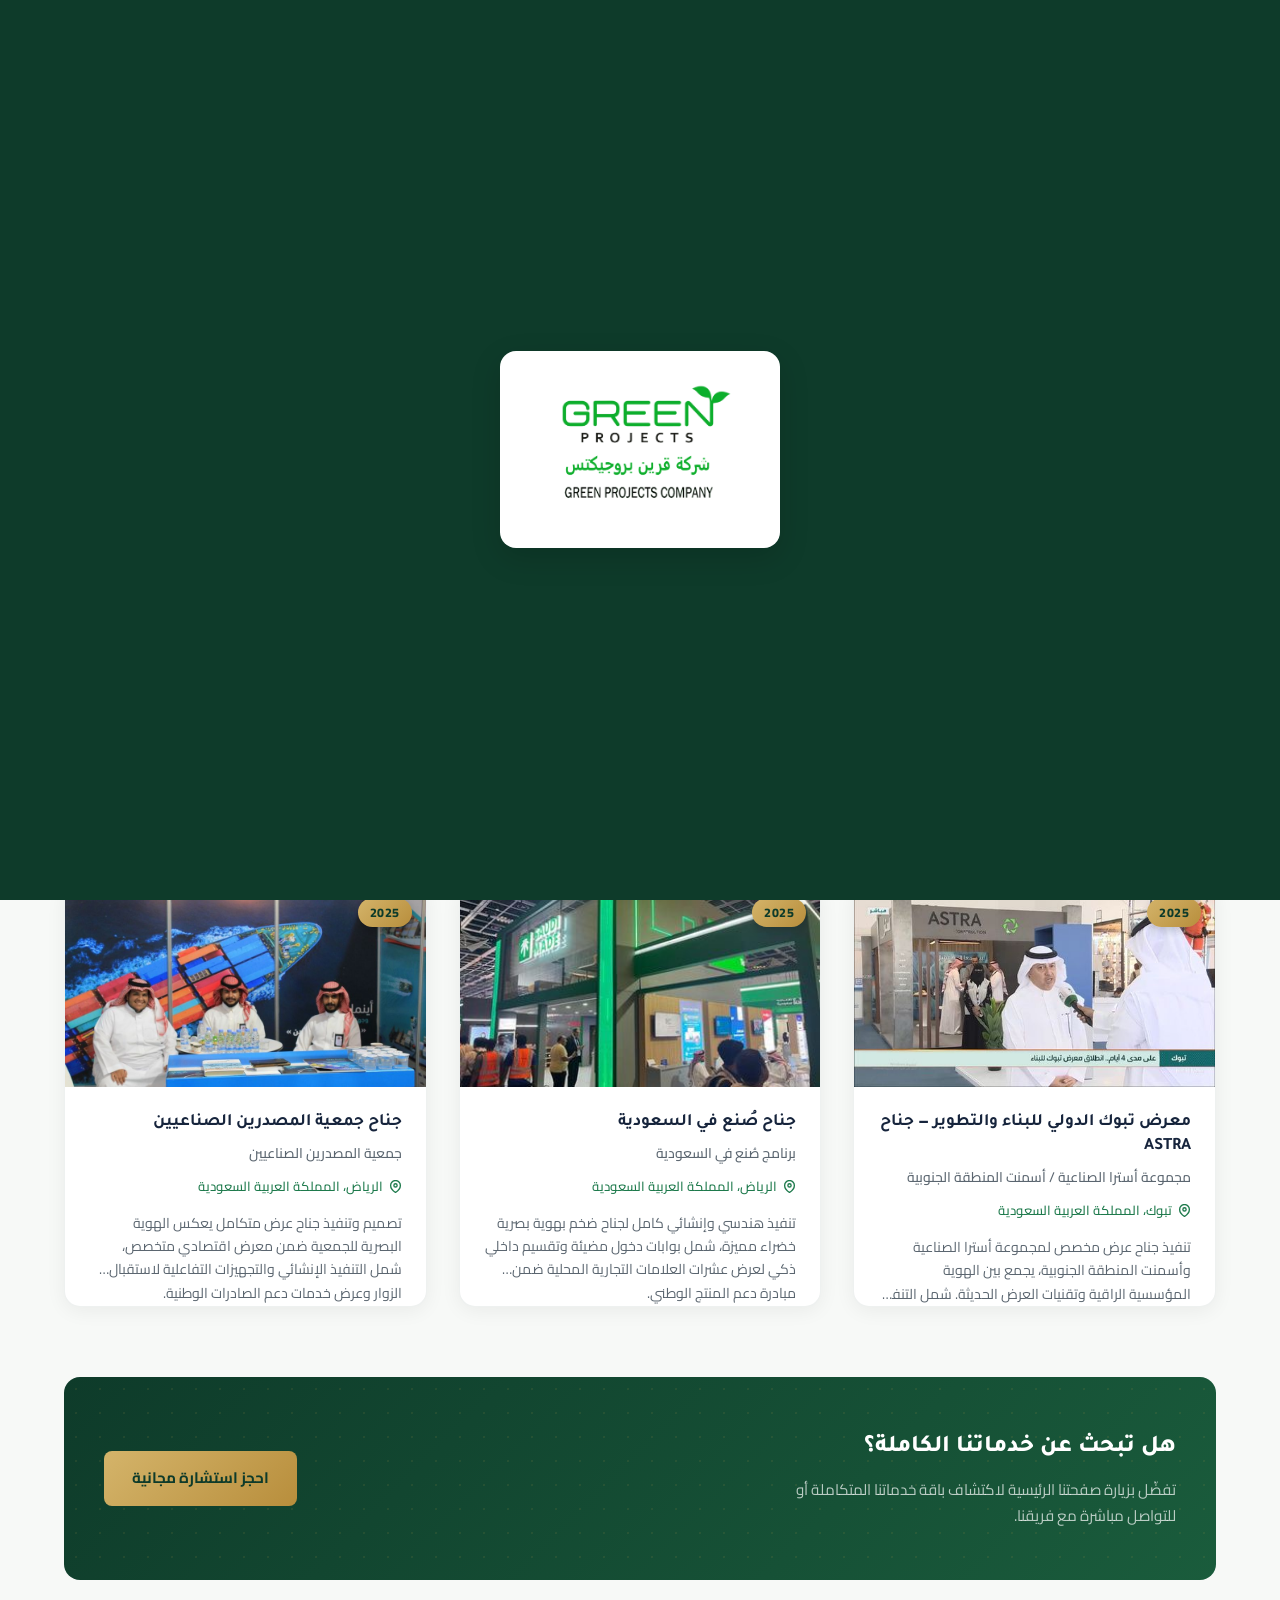
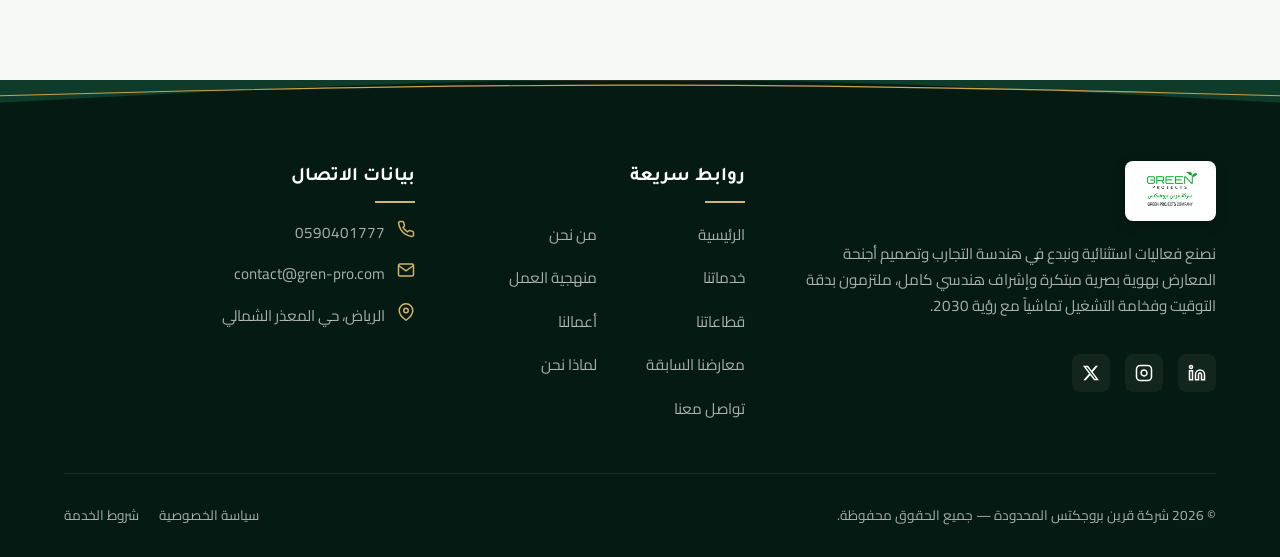
==== exhibitions.html @ 8b5c8c14 "Initial commit" ====
<!DOCTYPE html>
<html lang="ar" dir="rtl">
<head>
  <meta charset="UTF-8">
  <meta name="viewport" content="width=device-width, initial-scale=1.0">
  <title data-ar="أرشيف معارضنا | قرين بروجكتس" data-en="Exhibition Archive | Green Projects">أرشيف معارضنا | قرين بروجكتس</title>

  <!-- Meta Tags for SEO -->
  <meta name="description" data-ar="أرشيف شامل لجميع المعارض والفعاليات التي نفّذتها قرين بروجكتس — سجل متكامل من الأجنحة والمؤتمرات والفعاليات الحكومية." data-en="A comprehensive archive of all exhibitions and events executed by Green Projects — a complete record of pavilions, conferences, and government events." content="أرشيف شامل لجميع المعارض والفعاليات التي نفّذتها قرين بروجكتس — سجل متكامل من الأجنحة والمؤتمرات والفعاليات الحكومية.">
  <meta name="keywords" content="معارض قرين بروجكتس, أرشيف المعارض, أجنحة السعودية, Green Projects exhibitions, Saudi exhibition archive, booth design Riyadh">
  <meta name="author" content="Green Projects Company">

  <!-- Open Graph -->
  <meta property="og:type" content="website">
  <meta property="og:title" content="أرشيف معارضنا | قرين بروجكتس">
  <meta property="og:description" content="سجل متكامل لمعارض ومؤتمرات نفّذتها قرين بروجكتس عبر السنوات.">
  <meta property="og:image" content="assets/images/logo.png">

  <!-- Stylesheets -->
  <link rel="icon" href="assets/images/favicon.ico" type="image/x-icon">
  <link rel="shortcut icon" href="assets/images/favicon.ico" type="image/x-icon">
  <link rel="apple-touch-icon" href="assets/images/logo.png">
  <link rel="stylesheet" href="assets/css/style.css">

  <style>
    /* =====================================================
       Exhibitions Archive Page — Scoped Styles
       ===================================================== */

    /* ---- Page Hero ---- */
    .exhibitions-hero {
      min-height: 52vh;
      display: flex;
      align-items: center;
      position: relative;
      background-image: url('assets/images/hero-bg.jpg');
      background-size: cover;
      background-position: center 30%;
      padding-top: 130px;
      padding-bottom: 80px;
      overflow: hidden;
    }

    .exhibitions-hero::before {
      content: '';
      position: absolute;
      inset: 0;
      background: linear-gradient(135deg, rgba(14,59,42,0.97) 0%, rgba(10,40,29,0.93) 55%, rgba(5,20,15,0.88) 100%);
      z-index: 1;
    }

    /* Animated background dots */
    .exhibitions-hero::after {
      content: '';
      position: absolute;
      inset: 0;
      background-image: radial-gradient(rgba(201,162,75,0.12) 1px, transparent 1px);
      background-size: 32px 32px;
      z-index: 1;
      animation: heroDotsShift 20s linear infinite;
    }

    @keyframes heroDotsShift {
      0%   { background-position: 0 0; }
      100% { background-position: 32px 32px; }
    }

    .exhibitions-hero .container {
      position: relative;
      z-index: 2;
      text-align: center;
    }

    .exh-hero-tag {
      display: inline-block;
      font-size: 0.8rem;
      font-weight: 600;
      text-transform: uppercase;
      letter-spacing: 2px;
      color: var(--color-gold);
      border: 1px solid rgba(212,180,106,0.35);
      background: rgba(212,180,106,0.08);
      padding: 6px 18px;
      border-radius: 50px;
      margin-bottom: 22px;
    }

    .exh-hero-title {
      font-size: clamp(2.4rem, 5vw, 4rem);
      font-weight: 800;
      color: #FFFFFF;
      line-height: 1.2;
      margin-bottom: 18px;
      letter-spacing: -1px;
    }

    .exh-hero-title span {
      display: block;
      font-size: 0.55em;
      font-weight: 400;
      font-style: italic;
      color: var(--color-gold);
      margin-top: 10px;
      letter-spacing: 0.5px;
    }

    .exh-hero-subtitle {
      font-size: 1.1rem;
      color: rgba(255,255,255,0.75);
      max-width: 620px;
      margin: 0 auto 30px;
      line-height: 1.7;
    }

    .exh-hero-stats {
      display: flex;
      justify-content: center;
      gap: 50px;
      border-top: 1px solid rgba(255,255,255,0.1);
      padding-top: 30px;
      margin-top: 10px;
    }

    .exh-hero-stat {
      text-align: center;
    }

    .exh-hero-stat-num {
      display: block;
      font-size: 2rem;
      font-weight: 800;
      color: var(--color-gold);
      font-family: var(--font-en-title);
      line-height: 1;
    }

    .exh-hero-stat-label {
      display: block;
      font-size: 0.82rem;
      color: rgba(255,255,255,0.6);
      margin-top: 5px;
    }

    /* Wave divider (inherited from global) */
    .exh-hero-wave {
      position: absolute;
      bottom: -1px;
      left: 0;
      width: 100%;
      z-index: 3;
      pointer-events: none;
    }

    .exh-hero-wave svg {
      display: block;
      width: 100%;
      height: 55px;
    }

    /* ---- Archive Main Section ---- */
    .archive-section {
      background-color: var(--color-light-bg-1);
      padding: 80px 0 100px;
    }

    /* ---- Search & Filter Bar ---- */
    .archive-controls {
      background: #fff;
      border-radius: var(--border-radius-md);
      box-shadow: 0 8px 30px rgba(0,0,0,0.07);
      padding: 28px 30px;
      margin-bottom: 50px;
      display: flex;
      flex-direction: column;
      gap: 20px;
      border: 1px solid rgba(14,59,42,0.07);
    }

    .archive-controls-row {
      display: flex;
      align-items: center;
      gap: 16px;
      flex-wrap: wrap;
    }

    /* Search Input */
    .archive-search-wrap {
      flex: 1;
      min-width: 220px;
      position: relative;
    }

    .archive-search-icon {
      position: absolute;
      top: 50%;
      transform: translateY(-50%);
      inset-inline-start: 16px;
      color: var(--color-gray-text);
      pointer-events: none;
    }

    .archive-search-input {
      width: 100%;
      padding: 13px 16px 13px 48px;
      border: 1.5px solid rgba(14,59,42,0.15);
      border-radius: var(--border-radius-sm);
      font-size: 0.95rem;
      background: var(--color-light-bg-1);
      color: var(--color-navy);
      transition: var(--transition-fast);
      font-family: inherit;
      outline: none;
    }

    html[dir="rtl"] .archive-search-input {
      padding: 13px 48px 13px 16px;
    }

    html[dir="rtl"] .archive-search-icon {
      inset-inline-start: auto;
      inset-inline-end: 16px;
    }

    .archive-search-input:focus {
      border-color: var(--color-brand);
      background: #fff;
      box-shadow: 0 0 0 3px rgba(30,122,76,0.1);
    }

    .archive-search-input::placeholder {
      color: #aaa;
    }

    /* Year Filter Buttons */
    .year-filters {
      display: flex;
      gap: 8px;
      flex-wrap: wrap;
    }

    .year-btn {
      padding: 9px 20px;
      border-radius: 50px;
      border: 1.5px solid rgba(14,59,42,0.2);
      background: transparent;
      color: var(--color-gray-text);
      font-size: 0.88rem;
      font-weight: 600;
      cursor: pointer;
      transition: var(--transition-fast);
      font-family: inherit;
    }

    .year-btn:hover {
      border-color: var(--color-brand);
      color: var(--color-brand);
      background: rgba(30,122,76,0.05);
    }

    .year-btn.active {
      background: var(--color-primary-dark);
      border-color: var(--color-primary-dark);
      color: #fff;
    }

    /* Results Count */
    .archive-results-count {
      font-size: 0.88rem;
      color: var(--color-gray-text);
      font-weight: 500;
    }

    .archive-results-count strong {
      color: var(--color-brand);
    }

    /* ---- Cards Grid ---- */
    #exhibitions-grid {
      display: grid;
      grid-template-columns: repeat(auto-fill, minmax(340px, 1fr));
      gap: 32px;
    }

    /* ---- Exhibition Card ---- */
    .exh-card {
      background: #fff;
      border-radius: var(--border-radius-md);
      box-shadow: 0 4px 20px rgba(0,0,0,0.06);
      border: 1px solid rgba(14,59,42,0.07);
      overflow: hidden;
      display: flex;
      flex-direction: column;
      transition: var(--transition-smooth);
      position: relative;
    }

    .exh-card:hover {
      transform: translateY(-8px);
      box-shadow: 0 20px 50px rgba(0,0,0,0.12);
      border-color: rgba(14,59,42,0.15);
    }

    /* Card image wrapper — 16:9 ratio */
    .exh-card-img-wrap {
      position: relative;
      width: 100%;
      padding-top: 56.25%; /* 16:9 */
      overflow: hidden;
      background: var(--color-primary-dark);
    }

    /* Skeleton Loader */
    .exh-card-img-wrap .img-skeleton {
      position: absolute;
      inset: 0;
      background: linear-gradient(90deg, #e0e0e0 25%, #f0f0f0 50%, #e0e0e0 75%);
      background-size: 200% 100%;
      animation: shimmer 1.5s infinite;
      z-index: 1;
    }

    @keyframes shimmer {
      0%   { background-position: 200% 0; }
      100% { background-position: -200% 0; }
    }

    .exh-card-img-wrap img {
      position: absolute;
      top: 0;
      left: 0;
      width: 100%;
      height: 100%;
      object-fit: cover;
      transition: transform 0.6s cubic-bezier(0.16, 1, 0.3, 1), opacity 0.4s ease;
      opacity: 0;
      z-index: 2;
    }

    .exh-card-img-wrap img.loaded {
      opacity: 1;
    }

    .exh-card:hover .exh-card-img-wrap img {
      transform: scale(1.06);
    }

    /* Year Badge */
    .exh-year-badge {
      position: absolute;
      top: 14px;
      inset-inline-start: 14px;
      background: linear-gradient(135deg, var(--color-gold) 0%, #B88E3C 100%);
      color: var(--color-primary-dark);
      font-size: 0.78rem;
      font-weight: 800;
      padding: 4px 12px;
      border-radius: 50px;
      z-index: 3;
      letter-spacing: 0.5px;
      box-shadow: 0 3px 10px rgba(0,0,0,0.2);
    }

    /* Image overlay gradient */
    .exh-card-img-overlay {
      position: absolute;
      inset: 0;
      background: linear-gradient(to top, rgba(14,59,42,0.65) 0%, transparent 55%);
      z-index: 2;
      pointer-events: none;
    }

    /* Card Body */
    .exh-card-body {
      padding: 24px 24px 0;
      flex: 1;
      display: flex;
      flex-direction: column;
    }

    .exh-card-title {
      font-size: 1.08rem;
      font-weight: 700;
      color: var(--color-navy);
      line-height: 1.4;
      margin-bottom: 6px;
    }

    .exh-card-organizer {
      font-size: 0.87rem;
      color: var(--color-gray-text);
      margin-bottom: 10px;
      font-weight: 500;
    }

    .exh-card-location {
      display: flex;
      align-items: center;
      gap: 6px;
      font-size: 0.82rem;
      color: var(--color-brand);
      margin-bottom: 14px;
      font-weight: 500;
    }

    .exh-card-location svg {
      flex-shrink: 0;
      color: var(--color-brand);
    }

    .exh-card-desc {
      font-size: 0.88rem;
      color: var(--color-gray-text);
      line-height: 1.65;
      flex: 1;
      /* Clamp to 3 lines */
      display: -webkit-box;
      -webkit-line-clamp: 3;
      -webkit-box-orient: vertical;
      overflow: hidden;
    }

    /* Card Footer — Action Buttons */
    .exh-card-footer {
      padding: 18px 24px 24px;
      display: flex;
      gap: 10px;
      flex-wrap: wrap;
      border-top: 1px solid rgba(14,59,42,0.07);
      margin-top: 18px;
    }

    .exh-btn {
      display: inline-flex;
      align-items: center;
      gap: 7px;
      padding: 9px 18px;
      font-size: 0.84rem;
      font-weight: 600;
      border-radius: var(--border-radius-sm);
      cursor: pointer;
      transition: var(--transition-fast);
      text-decoration: none;
      font-family: inherit;
      white-space: nowrap;
    }

    .exh-btn-website {
      background: linear-gradient(135deg, var(--color-brand) 0%, var(--color-primary-dark) 100%);
      color: #fff;
      border: none;
    }

    .exh-btn-website:hover {
      transform: translateY(-2px);
      box-shadow: var(--shadow-glow);
      filter: brightness(1.1);
    }

    .exh-btn-pdf {
      background: transparent;
      color: var(--color-primary-dark);
      border: 1.5px solid rgba(14,59,42,0.3);
    }

    .exh-btn-pdf:hover {
      background: var(--color-primary-dark);
      color: #fff;
      border-color: var(--color-primary-dark);
      transform: translateY(-2px);
    }

    /* ---- Empty State ---- */
    #exh-empty-state {
      display: none;
      flex-direction: column;
      align-items: center;
      justify-content: center;
      text-align: center;
      padding: 80px 20px;
      grid-column: 1 / -1;
    }

    #exh-empty-state.visible {
      display: flex;
    }

    .exh-empty-icon {
      width: 80px;
      height: 80px;
      background: rgba(14,59,42,0.06);
      border-radius: 50%;
      display: flex;
      align-items: center;
      justify-content: center;
      margin-bottom: 24px;
    }

    .exh-empty-icon svg {
      color: var(--color-brand);
      opacity: 0.5;
    }

    .exh-empty-title {
      font-size: 1.2rem;
      font-weight: 700;
      color: var(--color-navy);
      margin-bottom: 10px;
    }

    .exh-empty-text {
      font-size: 0.95rem;
      color: var(--color-gray-text);
      max-width: 350px;
    }

    /* ---- Archive Banner (Back to Main) ---- */
    .archive-back-banner {
      margin-top: 70px;
      background: linear-gradient(135deg, var(--color-primary-dark) 0%, #1a5c3c 100%);
      border-radius: var(--border-radius-md);
      padding: 50px 40px;
      display: flex;
      align-items: center;
      justify-content: space-between;
      gap: 30px;
      position: relative;
      overflow: hidden;
    }

    .archive-back-banner::before {
      content: '';
      position: absolute;
      inset: 0;
      background-image: radial-gradient(rgba(201,162,75,0.1) 1px, transparent 1px);
      background-size: 24px 24px;
      pointer-events: none;
    }

    .archive-back-banner-text {
      position: relative;
      z-index: 1;
    }

    .archive-back-banner-text h3 {
      font-size: 1.5rem;
      font-weight: 800;
      color: #fff;
      margin-bottom: 8px;
    }

    .archive-back-banner-text p {
      font-size: 0.95rem;
      color: rgba(255,255,255,0.7);
      max-width: 420px;
    }

    .archive-back-banner .btn {
      position: relative;
      z-index: 1;
      flex-shrink: 0;
    }

    /* ---- Mobile ---- */
    @media (max-width: 900px) {
      #exhibitions-grid {
        grid-template-columns: 1fr 1fr;
        gap: 20px;
      }
    }

    @media (max-width: 640px) {
      #exhibitions-grid {
        grid-template-columns: 1fr;
      }

      .archive-controls-row {
        flex-direction: column;
        align-items: stretch;
      }

      .archive-search-wrap {
        min-width: unset;
      }

      .exh-hero-stats {
        gap: 24px;
      }

      .archive-back-banner {
        flex-direction: column;
        text-align: center;
        padding: 36px 24px;
      }

      .exh-card-footer {
        flex-direction: column;
      }

      .exh-btn {
        justify-content: center;
      }
    }
  </style>
</head>
<body class="lang-ar">

  <!-- Scroll Progress Indicator -->
  <div id="scroll-progress" class="scroll-progress"></div>

  <!-- Custom Cursor -->
  <div class="cursor-dot"></div>
  <div class="cursor-outline"></div>

  <!-- Loading Screen -->
  <div id="loader">
    <div class="loader-logo-wrapper">
      <img src="assets/images/logo.png" alt="Green Projects Company" class="loader-logo-official">
    </div>
  </div>

  <!-- ==============================
       Header / Navbar (identical to index.html)
       ============================== -->
  <header>
    <div class="container">
      <!-- Brand Logo -->
      <a href="index.html" class="logo-official-link" aria-label="قرين بروجكتس — العودة للرئيسية" style="cursor:pointer;">
        <img src="assets/images/logo.png" alt="Green Projects Company | قرين بروجيكتس" class="logo-official">
      </a>

      <!-- Navigation Links -->
      <nav class="nav-links">
        <a href="index.html#hero" data-ar="الرئيسية" data-en="Home">الرئيسية</a>
        <a href="index.html#about" data-ar="من نحن" data-en="About Us">من نحن</a>
        <a href="index.html#services" data-ar="خدماتنا" data-en="Our Services">خدماتنا</a>
        <a href="index.html#methodology" data-ar="منهجية العمل" data-en="Methodology">منهجية العمل</a>
        <a href="index.html#sectors" data-ar="قطاعاتنا" data-en="Our Sectors">قطاعاتنا</a>
        <a href="index.html#portfolio" data-ar="أعمالنا" data-en="Portfolio">أعمالنا</a>
        <a href="exhibitions.html" class="nav-active" data-ar="معارضنا السابقة" data-en="Past Exhibitions">معارضنا السابقة</a>
        <a href="index.html#why-us" data-ar="لماذا نحن" data-en="Why Us">لماذا نحن</a>
        <a href="index.html#contact" data-ar="تواصل معنا" data-en="Contact Us">تواصل معنا</a>
      </nav>

      <!-- Language & CTA actions -->
      <div class="nav-actions">
        <button id="lang-toggle" class="lang-btn">English</button>
        <a href="index.html#contact" class="btn btn-gold" data-ar="احجز استشارتك" data-en="Book Consultation">احجز استشارتك</a>

        <!-- Mobile burger -->
        <div class="burger-menu">
          <span></span>
          <span></span>
          <span></span>
        </div>
      </div>
    </div>
  </header>

  <!-- ==============================
       Hero Section
       ============================== -->
  <section class="exhibitions-hero" id="exh-hero">
    <div class="container">
      <div class="reveal-element">
        <div class="exh-hero-tag" data-ar="الأرشيف المؤسسي" data-en="Institutional Archive">الأرشيف المؤسسي</div>
        <h1 class="exh-hero-title">
          <span data-ar="أرشيف معارضنا" data-en="Exhibition Archive">أرشيف معارضنا</span>
          <span data-ar="Exhibition Archive" data-en="أرشيف معارضنا">Exhibition Archive</span>
        </h1>
        <p class="exh-hero-subtitle" data-ar="سجل متكامل لمعارض ومؤتمرات ناجحة نفّذتها قرين بروجكتس عبر السنوات — شاهد كيف نحوّل الرؤى إلى واقع مبهر." data-en="A complete record of successful exhibitions and conferences executed by Green Projects over the years — see how we turn visions into stunning realities.">
          سجل متكامل لمعارض ومؤتمرات ناجحة نفّذتها قرين بروجكتس عبر السنوات — شاهد كيف نحوّل الرؤى إلى واقع مبهر.
        </p>

        <div class="exh-hero-stats">
          <div class="exh-hero-stat">
            <span class="exh-hero-stat-num" id="stat-total">0</span>
            <span class="exh-hero-stat-label" data-ar="معرض مؤرشف" data-en="Archived Exhibitions">معرض مؤرشف</span>
          </div>
          <div class="exh-hero-stat">
            <span class="exh-hero-stat-num">9+</span>
            <span class="exh-hero-stat-label" data-ar="سنوات من الخبرة" data-en="Years of Experience">سنوات من الخبرة</span>
          </div>
          <div class="exh-hero-stat">
            <span class="exh-hero-stat-num">120+</span>
            <span class="exh-hero-stat-label" data-ar="عميل وشريك استراتيجي" data-en="Trusted Partners">عميل وشريك استراتيجي</span>
          </div>
        </div>
      </div>
    </div>

    <!-- Wave Divider -->
    <div class="exh-hero-wave">
      <svg viewBox="0 0 1440 55" fill="none" preserveAspectRatio="none" xmlns="http://www.w3.org/2000/svg">
        <path d="M0,22L120,30C240,38,480,54,720,54.5C960,54,1200,38,1320,30L1440,22L1440,55L1320,55C1200,55,960,55,720,55C480,55,240,55,120,55L0,55Z" fill="#F7F9F7"/>
        <path d="M0,32L120,36C240,40,480,48,720,47.5C960,48,1200,40,1320,36L1440,32" stroke="#C9A24B" stroke-width="1.5"/>
      </svg>
    </div>
  </section>

  <!-- ==============================
       Archive Main Section
       ============================== -->
  <section class="archive-section">
    <div class="container">

      <!-- Controls: Search + Year Filters -->
      <div class="archive-controls reveal-element">
        <div class="archive-controls-row">
          <!-- Search Input -->
          <div class="archive-search-wrap">
            <svg class="archive-search-icon" width="18" height="18" viewBox="0 0 24 24" fill="none" stroke="currentColor" stroke-width="2">
              <circle cx="11" cy="11" r="8"></circle>
              <line x1="21" y1="21" x2="16.65" y2="16.65"></line>
            </svg>
            <input
              type="text"
              id="exh-search"
              class="archive-search-input"
              placeholder="ابحث باسم المعرض أو الجهة المنظمة..."
              data-ar-placeholder="ابحث باسم المعرض أو الجهة المنظمة..."
              data-en-placeholder="Search by exhibition name or organizer..."
              autocomplete="off"
            >
          </div>

          <!-- Results count -->
          <div class="archive-results-count" id="exh-results-count" aria-live="polite">
            <span data-ar="إجمالي النتائج: " data-en="Results: ">إجمالي النتائج: </span>
            <strong id="exh-count-num">0</strong>
          </div>
        </div>

        <!-- Year Filter Row -->
        <div class="archive-controls-row">
          <div class="year-filters" id="year-filters" role="group" aria-label="تصفية بالسنة">
            <!-- Dynamically populated -->
          </div>
        </div>
      </div>

      <!-- Exhibitions Grid -->
      <div id="exhibitions-grid" role="list" aria-label="قائمة المعارض">
        <!-- Dynamically rendered -->
      </div>

      <!-- Empty State (hidden by default) -->
      <div id="exh-empty-state" role="status">
        <div class="exh-empty-icon">
          <svg width="40" height="40" viewBox="0 0 24 24" fill="none" stroke="currentColor" stroke-width="1.5">
            <circle cx="11" cy="11" r="8"></circle>
            <line x1="21" y1="21" x2="16.65" y2="16.65"></line>
            <line x1="8" y1="11" x2="14" y2="11"></line>
          </svg>
        </div>
        <h3 class="exh-empty-title" data-ar="لا توجد نتائج مطابقة" data-en="No Matching Results">لا توجد نتائج مطابقة</h3>
        <p class="exh-empty-text" data-ar="جرّب كلمة بحث مختلفة أو اختر سنة أخرى من الفلاتر." data-en="Try a different search term or select another year from the filters.">
          جرّب كلمة بحث مختلفة أو اختر سنة أخرى من الفلاتر.
        </p>
      </div>

      <!-- Back to Main Page Banner -->
      <div class="archive-back-banner reveal-element">
        <div class="archive-back-banner-text">
          <h3 data-ar="هل تبحث عن خدماتنا الكاملة؟" data-en="Looking for our full services?">هل تبحث عن خدماتنا الكاملة؟</h3>
          <p data-ar="تفضّل بزيارة صفحتنا الرئيسية لاكتشاف باقة خدماتنا المتكاملة أو للتواصل مباشرة مع فريقنا." data-en="Visit our main page to explore our full service portfolio or to connect directly with our team.">
            تفضّل بزيارة صفحتنا الرئيسية لاكتشاف باقة خدماتنا المتكاملة أو للتواصل مباشرة مع فريقنا.
          </p>
        </div>
        <a href="index.html#contact" class="btn btn-gold" data-ar="احجز استشارة مجانية" data-en="Book Free Consultation">احجز استشارة مجانية</a>
      </div>

    </div>
  </section>

  <!-- ==============================
       Footer (identical to index.html)
       ============================== -->
  <footer>
    <!-- Wave Gold Divider top -->
    <div class="wave-divider top">
      <svg viewBox="0 0 1440 74" fill="none" preserveAspectRatio="none" xmlns="http://www.w3.org/2000/svg">
        <path d="M0,32L120,42.7C240,53,480,75,720,74.7C960,75,1200,53,1320,42.7L1440,32L1440,74L1320,74C1200,74,960,74,720,74C480,74,240,74,120,74L0,74Z" fill="#0E3B2A"/>
        <path d="M0,45L120,50C240,55,480,65,720,64.5C960,65,1200,55,1320,50L1440,45" stroke="#C9A24B" stroke-width="2"/>
      </svg>
    </div>

    <div class="container">
      <div class="footer-top">
        <!-- Brand Box -->
        <div class="footer-about">
          <a href="index.html" class="logo-official-link">
            <img src="assets/images/logo.png" alt="Green Projects Company | قرين بروجيكتس" class="logo-official footer-logo">
          </a>
          <p data-ar="نصنع فعاليات استثنائية ونبدع في هندسة التجارب وتصميم أجنحة المعارض بهوية بصرية مبتكرة وإشراف هندسي كامل، ملتزمون بدقة التوقيت وفخامة التشغيل تماشياً مع رؤية 2030." data-en="Designing state-of-the-art events and engineering corporate experiences. Dedicated to rigorous execution and premium operations representing the Saudi Vision 2030.">
            نصنع فعاليات استثنائية ونبدع في هندسة التجارب وتصميم أجنحة المعارض بهوية بصرية مبتكرة وإشراف هندسي كامل، ملتزمون بدقة التوقيت وفخامة التشغيل تماشياً مع رؤية 2030.
          </p>
          <div class="footer-socials">
            <a href="https://linkedin.com" class="social-link" target="_blank" rel="noopener noreferrer" aria-label="LinkedIn">
              <svg width="18" height="18" viewBox="0 0 24 24" fill="none" stroke="currentColor" stroke-width="2">
                <path d="M16 8a6 6 0 0 1 6 6v7h-4v-7a2 2 0 0 0-2-2 2 2 0 0 0-2 2v7h-4v-7a6 6 0 0 1 6-6z"></path>
                <rect x="2" y="9" width="4" height="12"></rect>
                <circle cx="4" cy="4" r="2"></circle>
              </svg>
            </a>
            <a href="https://instagram.com" class="social-link" target="_blank" rel="noopener noreferrer" aria-label="Instagram">
              <svg width="18" height="18" viewBox="0 0 24 24" fill="none" stroke="currentColor" stroke-width="2">
                <rect x="2" y="2" width="20" height="20" rx="5" ry="5"></rect>
                <path d="M16 11.37A4 4 0 1 1 12.63 8 4 4 0 0 1 16 11.37z"></path>
                <line x1="17.5" y1="6.5" x2="17.51" y2="6.5"></line>
              </svg>
            </a>
            <a href="https://x.com" class="social-link" target="_blank" rel="noopener noreferrer" aria-label="X (Twitter)">
              <svg width="16" height="16" fill="currentColor" viewBox="0 0 16 16">
                <path d="M12.6.75h2.454l-5.36 6.142L16 15.25h-4.937l-3.867-5.07-4.425 5.07H.316l5.733-6.57L0 .75h5.063l3.495 4.633L12.6.75zm-.86 13.028h1.36L4.323 2.145H2.865l8.875 11.633z"/>
              </svg>
            </a>
          </div>
        </div>

        <!-- Quick Links -->
        <div class="footer-links-box">
          <h3 data-ar="روابط سريعة" data-en="Quick Links">روابط سريعة</h3>
          <ul class="footer-links">
            <li><a href="index.html#hero" data-ar="الرئيسية" data-en="Home">الرئيسية</a></li>
            <li><a href="index.html#about" data-ar="من نحن" data-en="About Us">من نحن</a></li>
            <li><a href="index.html#services" data-ar="خدماتنا" data-en="Our Services">خدماتنا</a></li>
            <li><a href="index.html#methodology" data-ar="منهجية العمل" data-en="Methodology">منهجية العمل</a></li>
            <li><a href="index.html#sectors" data-ar="قطاعاتنا" data-en="Our Sectors">قطاعاتنا</a></li>
            <li><a href="index.html#portfolio" data-ar="أعمالنا" data-en="Portfolio">أعمالنا</a></li>
            <li><a href="exhibitions.html" data-ar="معارضنا السابقة" data-en="Past Exhibitions">معارضنا السابقة</a></li>
            <li><a href="index.html#why-us" data-ar="لماذا نحن" data-en="Why Us">لماذا نحن</a></li>
            <li><a href="index.html#contact" data-ar="تواصل معنا" data-en="Contact Us">تواصل معنا</a></li>
          </ul>
        </div>

        <!-- Contact Details -->
        <div class="footer-contact-box">
          <h3 data-ar="بيانات الاتصال" data-en="Contact Info">بيانات الاتصال</h3>
          <div class="footer-contact-list">
            <div class="footer-contact-item">
              <svg width="18" height="18" viewBox="0 0 24 24" fill="none" stroke="currentColor" stroke-width="2">
                <path d="M22 16.92v3a2 2 0 0 1-2.18 2 19.79 19.79 0 0 1-8.63-3.07 19.5 19.5 0 0 1-6-6 19.79 19.79 0 0 1-3.07-8.67A2 2 0 0 1 4.11 2h3a2 2 0 0 1 2 1.72 12.84 12.84 0 0 0 .7 2.81 2 2 0 0 1-.45 2.11L8.09 9.91a16 16 0 0 0 6 6l1.27-1.27a2 2 0 0 1 2.11-.45 12.84 12.84 0 0 0 2.81.7A2 2 0 0 1 22 16.92z"></path>
              </svg>
              <span style="direction:ltr;unicode-bidi:isolate;">0590401777</span>
            </div>
            <div class="footer-contact-item">
              <svg width="18" height="18" viewBox="0 0 24 24" fill="none" stroke="currentColor" stroke-width="2">
                <path d="M4 4h16c1.1 0 2 .9 2 2v12c0 1.1-.9 2-2 2H4c-1.1 0-2-.9-2-2V6c0-1.1.9-2 2-2z"></path>
                <polyline points="22,6 12,13 2,6"></polyline>
              </svg>
              <span>contact@gren-pro.com</span>
            </div>
            <div class="footer-contact-item">
              <svg width="18" height="18" viewBox="0 0 24 24" fill="none" stroke="currentColor" stroke-width="2">
                <path d="M21 10c0 7-9 13-9 13s-9-6-9-13a9 9 0 0 1 18 0z"></path>
                <circle cx="12" cy="10" r="3"></circle>
              </svg>
              <span data-ar="الرياض، حي المعذر الشمالي" data-en="Riyadh, Al Mathar Al Shamali District">
                الرياض، حي المعذر الشمالي
              </span>
            </div>
          </div>
        </div>
      </div>

      <!-- Bottom Bar -->
      <div class="footer-bottom">
        <div class="copyright" data-ar="&copy; 2026 شركة قرين بروجكتس المحدودة — جميع الحقوق محفوظة." data-en="&copy; 2026 Green Projects Company Ltd. — All rights reserved.">
          &copy; 2026 شركة قرين بروجكتس المحدودة — جميع الحقوق محفوظة.
        </div>
        <div class="footer-policy-links">
          <a href="#" data-ar="سياسة الخصوصية" data-en="Privacy Policy">سياسة الخصوصية</a>
          <a href="#" data-ar="شروط الخدمة" data-en="Terms of Service">شروط الخدمة</a>
        </div>
      </div>
    </div>
  </footer>

  <!-- Floating WhatsApp Button -->
  <a href="https://wa.me/966590401777" class="whatsapp-float clickable" target="_blank" aria-label="WhatsApp Support">
    <svg width="35" height="35" fill="currentColor" viewBox="0 0 16 16">
      <path d="M13.601 2.326A7.854 7.854 0 0 0 7.994 0C3.627 0 .068 3.558.064 7.926c0 1.399.366 2.76 1.057 3.965L0 16l4.204-1.102a7.933 7.933 0 0 0 3.79.949h.004c4.368 0 7.927-3.558 7.93-7.93a7.828 7.828 0 0 0-2.33-5.693zM7.994 14.521a6.573 6.573 0 0 1-3.356-.92l-.24-.144-2.494.654.666-2.433-.156-.251a6.56 6.56 0 0 1-1.007-3.505c0-3.626 2.957-6.584 6.591-6.584a6.56 6.56 0 0 1 4.66 1.931 6.557 6.557 0 0 1 1.928 4.66c-.004 3.639-2.961 6.592-6.592 6.592zm3.69-4.98c-.202-.101-1.2-.593-1.385-.658-.186-.067-.322-.101-.457.101-.136.2-.524.659-.643.795-.12.136-.239.153-.441.052-.2-.101-.845-.312-1.61-.994-.596-.532-.998-1.192-1.115-1.392-.119-.201-.013-.31.088-.41.09-.09.2-.21.3-.316.1-.106.133-.18.2-.3.067-.122.033-.227-.018-.328-.051-.101-.457-1.1-.625-1.504-.165-.4-.347-.346-.477-.353-.122-.007-.262-.007-.402-.007a.891.891 0 0 0-.646.3c-.22.241-.84.821-.84 2.003 0 1.184.862 2.325.982 2.485.12.16 1.696 2.592 4.109 3.633.573.248 1.02.396 1.369.507.576.184 1.1.158 1.517.097.464-.069 1.2-.491 1.37-1.001.17-.508.17-.943.119-1.001-.051-.059-.186-.092-.388-.193z"/>
    </svg>
  </a>

  <!-- Scroll to Top Button -->
  <button id="scroll-to-top" class="scroll-to-top-btn" aria-label="Scroll to top">
    <svg width="20" height="20" viewBox="0 0 24 24" fill="none" stroke="currentColor" stroke-width="2.5">
      <polyline points="18 15 12 9 6 15"></polyline>
    </svg>
  </button>

  <!-- ==============================
       JavaScript
       ============================== -->
  <!-- Shared main.js for header scroll, cursor, lang toggle, loader, etc. -->
  <script src="assets/js/exhibitions-data.js"></script>
  <script src="assets/js/main.js"></script>

  <!-- Exhibitions Page Logic -->
  <script>
    (function () {
      'use strict';

      /* ---- State ---- */
      let currentYear   = 'all';
      let currentSearch = '';
      const archive     = window.exhibitionsArchive || [];

      /* ---- DOM refs ---- */
      const grid        = document.getElementById('exhibitions-grid');
      const emptyState  = document.getElementById('exh-empty-state');
      const searchInput = document.getElementById('exh-search');
      const countEl     = document.getElementById('exh-count-num');
      const totalEl     = document.getElementById('stat-total');
      const yearFilters = document.getElementById('year-filters');

      /* ---- Update hero stat counter ---- */
      if (totalEl) totalEl.textContent = archive.length;

      /* ---- Derive unique years from data ---- */
      function buildYearFilters() {
        const years = [...new Set(archive.map(e => e.year).filter(Boolean))].sort().reverse();

        const isAr   = document.documentElement.dir === 'rtl';
        const allTxt = isAr ? 'الكل' : 'All';

        yearFilters.innerHTML = '';

        const allBtn = document.createElement('button');
        allBtn.className = 'year-btn active';
        allBtn.dataset.year = 'all';
        allBtn.dataset.ar = 'الكل';
        allBtn.dataset.en = 'All';
        allBtn.textContent = allTxt;
        allBtn.setAttribute('aria-pressed', 'true');
        yearFilters.appendChild(allBtn);

        years.forEach(y => {
          const btn = document.createElement('button');
          btn.className = 'year-btn';
          btn.dataset.year = y;
          btn.textContent = y;
          btn.setAttribute('aria-pressed', 'false');
          yearFilters.appendChild(btn);
        });

        yearFilters.addEventListener('click', e => {
          const btn = e.target.closest('.year-btn');
          if (!btn) return;
          yearFilters.querySelectorAll('.year-btn').forEach(b => {
            b.classList.remove('active');
            b.setAttribute('aria-pressed', 'false');
          });
          btn.classList.add('active');
          btn.setAttribute('aria-pressed', 'true');
          currentYear = btn.dataset.year;
          renderCards();
        });
      }

      /* ---- Filter logic ---- */
      function getFiltered() {
        const lang  = document.documentElement.dir === 'rtl' ? 'ar' : 'en';
        const query = currentSearch.trim().toLowerCase();

        return archive.filter(ex => {
          // Year filter
          if (currentYear !== 'all' && ex.year !== currentYear) return false;

          // Text search
          if (query) {
            const title     = (ex.title?.[lang]     || '').toLowerCase();
            const organizer = (ex.organizer?.[lang]  || '').toLowerCase();
            const location  = (ex.location?.[lang]   || '').toLowerCase();
            const desc      = (ex.description?.[lang] || '').toLowerCase();
            if (!title.includes(query) && !organizer.includes(query) && !location.includes(query) && !desc.includes(query)) return false;
          }

          return true;
        });
      }

      /* ---- Build a single card ---- */
      function buildCard(ex) {
        const lang = document.documentElement.dir === 'rtl' ? 'ar' : 'en';

        const title     = ex.title?.[lang]       || '';
        const organizer = ex.organizer?.[lang]   || '';
        const location  = ex.location?.[lang]    || '';
        const desc      = ex.description?.[lang] || '';
        const year      = ex.year                || '';
        const img       = ex.coverImage          || '';
        const website   = ex.websiteUrl          || '';
        const pdf       = ex.profilePdfUrl       || '';

        // Action buttons HTML (only when URL is non-empty)
        let buttonsHtml = '';
        if (website) {
          const label = lang === 'ar' ? 'الموقع الرسمي' : 'Official Website';
          buttonsHtml += `
            <a href="${website}" class="exh-btn exh-btn-website" target="_blank" rel="noopener noreferrer" aria-label="${label}">
              <svg width="14" height="14" viewBox="0 0 24 24" fill="none" stroke="currentColor" stroke-width="2.5">
                <circle cx="12" cy="12" r="10"></circle>
                <line x1="2" y1="12" x2="22" y2="12"></line>
                <path d="M12 2a15.3 15.3 0 0 1 4 10 15.3 15.3 0 0 1-4 10 15.3 15.3 0 0 1-4-10 15.3 15.3 0 0 1 4-10z"></path>
              </svg>
              ${label}
            </a>`;
        }
        if (pdf) {
          const label = lang === 'ar' ? 'تحميل البروفايل' : 'Download Profile';
          buttonsHtml += `
            <a href="${pdf}" class="exh-btn exh-btn-pdf" target="_blank" rel="noopener noreferrer" download aria-label="${label}">
              <svg width="14" height="14" viewBox="0 0 24 24" fill="none" stroke="currentColor" stroke-width="2.5">
                <path d="M14 2H6a2 2 0 0 0-2 2v16a2 2 0 0 0 2 2h12a2 2 0 0 0 2-2V8z"></path>
                <polyline points="14 2 14 8 20 8"></polyline>
                <line x1="12" y1="18" x2="12" y2="12"></line>
                <line x1="9" y1="15" x2="15" y2="15"></line>
              </svg>
              ${label}
            </a>`;
        }

        const footerHtml = buttonsHtml
          ? `<div class="exh-card-footer">${buttonsHtml}</div>`
          : '';

        const locationHtml = location
          ? `<div class="exh-card-location">
              <svg width="13" height="13" viewBox="0 0 24 24" fill="none" stroke="currentColor" stroke-width="2.5">
                <path d="M21 10c0 7-9 13-9 13s-9-6-9-13a9 9 0 0 1 18 0z"></path>
                <circle cx="12" cy="10" r="3"></circle>
              </svg>
              <span>${location}</span>
            </div>`
          : '';

        const card = document.createElement('article');
        card.className = 'exh-card reveal-element';
        card.setAttribute('role', 'listitem');
        card.innerHTML = `
          <div class="exh-card-img-wrap">
            <div class="img-skeleton"></div>
            ${year ? `<span class="exh-year-badge">${year}</span>` : ''}
            <div class="exh-card-img-overlay"></div>
            ${img ? `<img src="${img}" alt="${title}" loading="lazy" decoding="async">` : ''}
          </div>
          <div class="exh-card-body">
            <h2 class="exh-card-title">${title}</h2>
            <p class="exh-card-organizer">${organizer}</p>
            ${locationHtml}
            ${desc ? `<p class="exh-card-desc">${desc}</p>` : ''}
          </div>
          ${footerHtml}
        `;

        // Skeleton → image loaded
        const imgEl = card.querySelector('.exh-card-img-wrap img');
        const skelEl = card.querySelector('.img-skeleton');
        if (imgEl) {
          imgEl.addEventListener('load', () => {
            imgEl.classList.add('loaded');
            if (skelEl) skelEl.style.display = 'none';
          });
          imgEl.addEventListener('error', () => {
            if (skelEl) skelEl.style.background = 'rgba(14,59,42,0.1)';
            imgEl.style.display = 'none';
          });
        }

        return card;
      }

      /* ---- Render cards ---- */
      function renderCards() {
        const filtered = getFiltered();

        // Clear existing cards (keep empty state node inside grid)
        Array.from(grid.children).forEach(c => {
          if (c.id !== 'exh-empty-state') grid.removeChild(c);
        });

        if (filtered.length === 0) {
          emptyState.classList.add('visible');
          // Move empty state into grid
          grid.appendChild(emptyState);
        } else {
          emptyState.classList.remove('visible');

          const fragment = document.createDocumentFragment();
          filtered.forEach(ex => {
            const card = buildCard(ex);
            fragment.appendChild(card);
          });
          grid.appendChild(fragment);

          // Trigger reveal animations for new cards
          requestAnimationFrame(() => {
            grid.querySelectorAll('.exh-card.reveal-element').forEach((el, i) => {
              setTimeout(() => {
                el.classList.add('revealed');
              }, i * 80);
            });
          });
        }

        // Update count
        if (countEl) countEl.textContent = filtered.length;
      }

      /* ---- Search debounce ---- */
      let searchTimer;
      searchInput.addEventListener('input', () => {
        clearTimeout(searchTimer);
        searchTimer = setTimeout(() => {
          currentSearch = searchInput.value;
          renderCards();
        }, 220);
      });

      /* ---- Re-render on language change ---- */
      document.addEventListener('langChanged', () => {
        // Update year filter labels
        yearFilters.querySelectorAll('.year-btn').forEach(btn => {
          const ar = btn.dataset.ar;
          const en = btn.dataset.en;
          const lang = document.documentElement.dir === 'rtl' ? 'ar' : 'en';
          if (ar && en) btn.textContent = lang === 'ar' ? ar : en;
        });

        // Update search placeholder
        const lang = document.documentElement.dir === 'rtl' ? 'ar' : 'en';
        const ph = searchInput.dataset[lang + 'Placeholder'];
        if (ph) searchInput.placeholder = ph;

        renderCards();
      });

      /* ---- Init ---- */
      buildYearFilters();
      renderCards();

      /* ---- Active nav link style ---- */
      const style = document.createElement('style');
      style.textContent = `
        .nav-active {
          color: var(--color-gold) !important;
        }
        .nav-active::after {
          width: 100% !important;
          background-color: var(--color-gold) !important;
        }
      `;
      document.head.appendChild(style);

    })();
  </script>
</body>
</html>
---- assets/css/style.css ----
/* ==========================================================================
   Green Projects | قرين بروجكتس - Corporate Website Stylesheet
   ========================================================================== */

/* Import Google Fonts */
@import url('https://fonts.googleapis.com/css2?family=Cairo:wght@300;400;500;700&family=IBM+Plex+Sans+Arabic:wght@400;500;600;700&family=Tajawal:wght@400;500;700;800&family=Inter:wght@300;400;500;600;700&family=Montserrat:wght@600;700;800&family=Poppins:wght@500;600;700;800&display=swap');

/* --- CSS Variables & Design System --- */
:root {
  --color-primary-dark: #0E3B2A;      /* Deep Emerald Green */
  --color-brand: #1E7A4C;             /* Brand Green */
  --color-accent-start: #2E8B57;      /* Light Green Start */
  --color-accent-end: #6FBE7A;        /* Light Green End */
  --color-gold: #D4B46A;              /* Accessible Luxury Gold */
  --color-navy: #16243C;              /* Headings dark navy */
  --color-light-bg-1: #F7F9F7;        /* Off-white light bg */
  --color-light-bg-2: #FFFFFF;        /* Pure white bg */
  --color-gray-text: #5B6670;         /* Secondary gray text */
  --color-white-trans: rgba(255, 255, 255, 0.08);
  --color-dark-trans: rgba(14, 59, 42, 0.85);

  --font-ar-body: 'Cairo', sans-serif;
  --font-ar-title: 'Tajawal', 'IBM Plex Sans Arabic', sans-serif;
  --font-en-body: 'Inter', sans-serif;
  --font-en-title: 'Poppins', 'Montserrat', sans-serif;

  --transition-smooth: all 0.4s cubic-bezier(0.16, 1, 0.3, 1);
  --transition-fast: all 0.2s ease;
  
  --shadow-luxury: 0 20px 40px rgba(0, 0, 0, 0.08);
  --shadow-glow: 0 0 25px rgba(30, 122, 76, 0.35);
  --shadow-gold-glow: 0 0 25px rgba(201, 162, 75, 0.25);
  
  --border-radius-sm: 8px;
  --border-radius-md: 16px;
  --border-radius-lg: 32px;
}

/* --- Base & Reset Styles --- */
*, *::before, *::after {
  box-sizing: border-box;
  margin: 0;
  padding: 0;
}

html {
  scroll-behavior: smooth;
  font-size: 16px;
  overflow-x: hidden;
}

body {
  background-color: var(--color-light-bg-2);
  color: var(--color-gray-text);
  line-height: 1.75;
  overflow-x: hidden;
  -webkit-font-smoothing: antialiased;
}

/* Base Headings & Typography */
h1, h2, h3, h4, h5, h6 {
  font-weight: 700;
  color: var(--color-navy);
}

/* Typography Switcher based on Direction */
html[dir="rtl"] body {
  font-family: var(--font-ar-body);
}
html[dir="rtl"] h1, html[dir="rtl"] h2, html[dir="rtl"] h3, html[dir="rtl"] h4, html[dir="rtl"] h5, html[dir="rtl"] h6 {
  font-family: var(--font-ar-title);
}

html[dir="ltr"] body {
  font-family: var(--font-en-body);
}
html[dir="ltr"] h1, html[dir="ltr"] h2, html[dir="ltr"] h3, html[dir="ltr"] h4, html[dir="ltr"] h5, html[dir="ltr"] h6 {
  font-family: var(--font-en-title);
}

/* Custom Scrollbar */
::-webkit-scrollbar {
  width: 10px;
}
::-webkit-scrollbar-track {
  background: var(--color-primary-dark);
}
::-webkit-scrollbar-thumb {
  background: var(--color-gold);
  border: 2px solid var(--color-primary-dark);
  border-radius: 5px;
}
::-webkit-scrollbar-thumb:hover {
  background: var(--color-brand);
}

/* --- Custom Cursor --- */
.cursor-dot,
.cursor-outline {
  display: none !important;
}

@media (hover: hover) and (pointer: fine) {
  .cursor-dot {
    display: block !important;
    width: 8px;
    height: 8px;
    background-color: var(--color-gold);
    position: fixed;
    top: 0;
    left: 0;
    border-radius: 50%;
    pointer-events: none;
    z-index: 9999;
    transform: translate(-50%, -50%);
    transition: width 0.2s, height 0.2s, background-color 0.2s;
  }

  .cursor-outline {
    display: block !important;
    width: 40px;
    height: 40px;
    border: 1.5px solid var(--color-gold);
    position: fixed;
    top: 0;
    left: 0;
    border-radius: 50%;
    pointer-events: none;
    z-index: 9998;
    transform: translate(-50%, -50%);
    transition: width 0.3s, height 0.3s, border-color 0.3s, background-color 0.3s;
  }

  /* Cursor Hover States */
  .cursor-dot.hover {
    width: 4px;
    height: 4px;
    background-color: var(--color-gold);
  }

  .cursor-outline.hover {
    width: 60px;
    height: 60px;
    border-color: var(--color-accent-end);
    background-color: rgba(46, 139, 87, 0.1);
    box-shadow: var(--shadow-glow);
  }
}

/* --- Loader Animation --- */
#loader {
  position: fixed;
  top: 0;
  left: 0;
  width: 100vw;
  height: 100vh;
  background-color: var(--color-primary-dark);
  z-index: 10000;
  display: flex;
  flex-direction: column;
  justify-content: center;
  align-items: center;
  transition: opacity 0.6s ease;
}

#loader.fade-out {
  opacity: 0;
}

.loader-logo-wrapper {
  display: flex;
  flex-direction: column;
  align-items: center;
  gap: 20px;
}

.loader-leaf {
  width: 80px;
  height: 80px;
  stroke: var(--color-gold);
  stroke-width: 2;
  fill: none;
  stroke-dasharray: 600;
  stroke-dashoffset: 600;
  animation: drawLeaf 2.5s cubic-bezier(0.25, 1, 0.5, 1) forwards;
}

.loader-text {
  color: var(--color-light-bg-2);
  font-family: var(--font-en-title);
  font-size: 1.5rem;
  letter-spacing: 4px;
  font-weight: 700;
  opacity: 0;
  transform: translateY(10px);
  animation: fadeTextUp 1s ease 1s forwards;
}

.loader-text span {
  color: var(--color-gold);
}

@keyframes drawLeaf {
  to {
    stroke-dashoffset: 0;
    fill: rgba(201, 162, 75, 0.1);
  }
}

@keyframes fadeTextUp {
  to {
    opacity: 1;
    transform: translateY(0);
  }
}

@keyframes fadeLoaderIn {
  from { opacity: 0; transform: scale(0.95); }
  to { opacity: 1; transform: scale(1); }
}

/* --- Common Components & Layout Utilities --- */
.container {
  width: 100%;
  max-width: 1200px;
  margin: 0 auto;
  padding: 0 24px;
}

section {
  position: relative;
  padding: 100px 0;
  overflow: hidden;
}

/* Section Header Styling */
.section-header {
  text-align: center;
  margin-bottom: 70px;
}

.section-tag {
  display: inline-block;
  font-size: 0.85rem;
  font-weight: 600;
  text-transform: uppercase;
  color: #8B6F30; /* High-contrast dark gold for WCAG AA compliance on light bg */
  border: 1px solid rgba(139, 111, 48, 0.3);
  padding: 6px 16px;
  border-radius: 50px;
  margin-bottom: 15px;
  letter-spacing: 1.5px;
  background-color: rgba(139, 111, 48, 0.05);
}

.section-title {
  font-size: 2.5rem;
  font-weight: 800; /* Force Extra Bold typography hierarchy */
  color: var(--color-navy);
  line-height: 1.3;
  margin-bottom: 15px;
}

.section-title span {
  background: linear-gradient(135deg, var(--color-brand) 0%, var(--color-accent-start) 100%);
  -webkit-background-clip: text;
  -webkit-text-fill-color: transparent;
}

.section-subtitle {
  font-size: 1.1rem;
  max-width: 650px;
  margin: 0 auto;
  color: var(--color-gray-text);
}

/* Wave Divider Component */
.wave-divider {
  width: 100%;
  height: 40px;
  position: absolute;
  left: 0;
  bottom: -1px;
  z-index: 10;
  pointer-events: none;
}

.wave-divider svg {
  display: block;
  width: 100%;
  height: 100%;
}

.wave-divider.top {
  top: -1px;
  bottom: auto;
  transform: rotate(180deg);
}

/* Buttons */
.btn {
  display: inline-flex;
  align-items: center;
  justify-content: center;
  padding: 14px 28px;
  font-size: 0.95rem;
  font-weight: 600;
  border-radius: var(--border-radius-sm);
  cursor: pointer;
  transition: var(--transition-smooth);
  text-decoration: none;
  gap: 10px;
}

.btn-primary {
  background: linear-gradient(135deg, var(--color-brand) 0%, var(--color-primary-dark) 100%);
  color: var(--color-light-bg-2);
  border: 1px solid var(--color-brand);
}

.btn-primary:hover {
  transform: translateY(-3px);
  box-shadow: var(--shadow-glow);
  border-color: var(--color-accent-end);
}

.btn-secondary {
  background: transparent;
  color: var(--color-primary-dark);
  border: 1.5px solid var(--color-primary-dark);
}

.btn-secondary:hover {
  background-color: var(--color-primary-dark);
  color: var(--color-light-bg-2);
  transform: translateY(-3px);
}

.btn-gold {
  position: relative;
  overflow: hidden;
  background: linear-gradient(135deg, var(--color-gold) 0%, #B88E3C 100%);
  color: var(--color-primary-dark);
  border: none;
  font-weight: 700;
  z-index: 1;
}

.btn-gold::after {
  content: '';
  position: absolute;
  top: 0;
  left: -50%;
  width: 20%;
  height: 100%;
  background: rgba(255, 255, 255, 0.25);
  transform: skewX(-30deg);
  transition: none;
  z-index: 2;
  pointer-events: none;
}

.btn-gold:hover {
  transform: translateY(-3px);
  box-shadow: var(--shadow-gold-glow);
  filter: brightness(1.05);
}

.btn-gold:hover::after {
  left: 150%;
  transition: left 0.8s ease-in-out;
}

.btn-white {
  background: var(--color-light-bg-2);
  color: var(--color-primary-dark);
  border: 1.5px solid var(--color-light-bg-2);
}

.btn-white:hover {
  background: transparent;
  color: var(--color-light-bg-2);
  transform: translateY(-3px);
}

/* Glassmorphism Classes */
.glass-card {
  background: rgba(255, 255, 255, 0.03);
  backdrop-filter: blur(12px);
  -webkit-backdrop-filter: blur(12px);
  border: 1px solid rgba(255, 255, 255, 0.08);
  border-radius: var(--border-radius-md);
  padding: 30px;
  transition: var(--transition-smooth);
}

.glass-card-dark {
  background: rgba(14, 59, 42, 0.65);
  backdrop-filter: blur(15px);
  -webkit-backdrop-filter: blur(15px);
  border: 1px solid rgba(255, 255, 255, 0.08);
  border-radius: var(--border-radius-md);
  padding: 40px;
  color: var(--color-light-bg-2);
  transition: var(--transition-smooth);
}

.glass-card-dark:hover {
  border-color: var(--color-gold);
  box-shadow: var(--shadow-gold-glow);
}

/* Textures */
.dark-pattern-bg {
  background-color: var(--color-primary-dark);
  position: relative;
}

.dark-pattern-bg::before {
  content: '';
  position: absolute;
  top: 0;
  left: 0;
  width: 100%;
  height: 100%;
  background-image: radial-gradient(var(--color-brand) 0.5px, transparent 0.5px), radial-gradient(var(--color-brand) 0.5px, var(--color-primary-dark) 0.5px);
  background-size: 30px 30px;
  background-position: 0 0, 15px 15px;
  opacity: 0.15;
  pointer-events: none;
}

/* Reveal Animation Setup */
.reveal-element {
  opacity: 0;
  transform: translateY(40px);
  transition: opacity 1.2s cubic-bezier(0.16, 1, 0.3, 1), transform 1.2s cubic-bezier(0.16, 1, 0.3, 1);
}

.reveal-element.revealed {
  opacity: 1;
  transform: translateY(0);
}

/* Floating WhatsApp Button */
.whatsapp-float {
  position: fixed;
  bottom: 40px;
  inset-inline-end: 40px;
  width: 60px;
  height: 60px;
  background-color: #25D366;
  border-radius: 50%;
  display: flex;
  align-items: center;
  justify-content: center;
  color: white;
  box-shadow: 0 10px 25px rgba(37, 211, 102, 0.3);
  z-index: 999;
  transition: var(--transition-smooth);
}

.whatsapp-float:hover {
  transform: scale(1.1) translateY(-5px);
  background-color: #128C7E;
  box-shadow: 0 15px 30px rgba(18, 140, 126, 0.5);
}

/* --- a) Header / Navbar --- */
header {
  position: fixed;
  top: 0;
  left: 0;
  width: 100%;
  padding: 24px 0;
  z-index: 1000;
  transition: var(--transition-smooth);
}

header.scrolled {
  padding: 15px 0;
  background-color: rgba(14, 59, 42, 0.95);
  backdrop-filter: blur(10px);
  -webkit-backdrop-filter: blur(10px);
  box-shadow: 0 10px 30px rgba(0, 0, 0, 0.15);
  border-bottom: 1px solid rgba(201, 162, 75, 0.15);
}

header .container {
  display: flex;
  justify-content: space-between;
  align-items: center;
}

/* Brand Logo CSS */
.logo {
  display: flex;
  align-items: center;
  gap: 10px;
  text-decoration: none;
}

.logo-icon {
  width: 45px;
  height: 45px;
  display: flex;
  align-items: center;
  justify-content: center;
}

.logo-icon svg {
  width: 100%;
  height: 100%;
  fill: var(--color-gold);
}

.logo-text {
  display: flex;
  flex-direction: column;
}

.logo-main {
  font-family: var(--font-en-title);
  font-weight: 800;
  font-size: 1.3rem;
  letter-spacing: 2px;
  color: var(--color-light-bg-2);
  line-height: 1.1;
}

.logo-sub {
  font-family: var(--font-ar-title);
  font-weight: 500;
  font-size: 0.75rem;
  letter-spacing: 1px;
  color: var(--color-gold);
}

/* Navigation Links */
.nav-links {
  display: flex;
  list-style: none;
  gap: 30px;
  align-items: center;
}

.nav-links a {
  text-decoration: none;
  font-size: 0.95rem;
  font-weight: 500;
  color: rgba(255, 255, 255, 0.85);
  transition: var(--transition-fast);
  position: relative;
  padding: 5px 0;
}

html[dir="rtl"] .nav-links a {
  font-family: var(--font-ar-body);
}

html[dir="ltr"] .nav-links a {
  font-family: var(--font-en-body);
}

.nav-links a::after {
  content: '';
  position: absolute;
  bottom: 0;
  left: 0;
  width: 0;
  height: 2px;
  background-color: var(--color-gold);
  transition: var(--transition-fast);
}

.nav-links a:hover {
  color: var(--color-gold);
}

.nav-links a:hover::after {
  width: 100%;
}

/* Language and CTA Buttons Group */
.nav-actions {
  display: flex;
  align-items: center;
  gap: 20px;
}

.lang-btn {
  background: transparent;
  border: 1px solid rgba(255, 255, 255, 0.3);
  color: var(--color-light-bg-2);
  padding: 8px 16px;
  border-radius: var(--border-radius-sm);
  cursor: pointer;
  font-weight: 600;
  font-size: 0.85rem;
  transition: var(--transition-fast);
}

.lang-btn:hover {
  border-color: var(--color-gold);
  color: var(--color-gold);
  background-color: rgba(255, 255, 255, 0.05);
}

/* Burger Menu */
.burger-menu {
  display: none;
  flex-direction: column;
  justify-content: space-between;
  width: 30px;
  height: 21px;
  cursor: pointer;
  z-index: 1001;
}

.burger-menu span {
  width: 100%;
  height: 3px;
  background-color: var(--color-light-bg-2);
  border-radius: 2px;
  transition: var(--transition-smooth);
}

/* Mobile responsive navigation overrides in media queries below */


/* --- b) Hero Section --- */
.hero-section {
  min-height: 100vh;
  display: flex;
  align-items: center;
  position: relative;
  background-image: url('../images/hero-bg.jpg'); /* Riyadh night skyline */
  background-size: cover;
  background-position: center;
  color: var(--color-light-bg-2);
  padding-top: 140px;
}

/* Duotone overlay combining dark green and dark gradient overlay */
.hero-overlay {
  position: absolute;
  top: 0;
  left: 0;
  width: 100%;
  height: 100%;
  background: linear-gradient(135deg, rgba(14, 59, 42, 0.95) 0%, rgba(10, 40, 29, 0.9) 50%, rgba(5, 20, 15, 0.85) 100%);
  z-index: 1;
}

.hero-section .container {
  position: relative;
  z-index: 2;
}

.hero-content {
  max-width: 800px;
}

.hero-title {
  font-size: 4rem;
  line-height: 1.15;
  margin-bottom: 25px;
  font-weight: 800;
  letter-spacing: -1px;
  color: #FFFFFF;
}

.hero-title .title-accent {
  display: block;
  font-size: 2.2rem;
  font-weight: 400;
  color: var(--color-gold);
  margin-top: 15px;
  font-family: inherit;
  font-style: italic;
  letter-spacing: 0.5px;
}

.hero-desc {
  font-size: 1.25rem;
  margin-bottom: 40px;
  color: rgba(255, 255, 255, 0.8);
  max-width: 650px;
}

.hero-buttons {
  display: flex;
  gap: 20px;
  margin-bottom: 70px;
}

/* Statistics Ribbon at base of Hero */
.stats-container {
  display: grid;
  grid-template-columns: repeat(3, 1fr);
  gap: 30px;
  border-top: 1px solid rgba(251, 251, 251, 0.15);
  padding-top: 40px;
}

.stat-item {
  display: flex;
  flex-direction: column;
}

.stat-num {
  font-size: 3rem;
  font-weight: 800;
  color: var(--color-gold);
  font-family: var(--font-en-title);
  line-height: 1;
  margin-bottom: 10px;
}

.stat-label {
  font-size: 0.95rem;
  color: rgba(255, 255, 255, 0.7);
  font-weight: 500;
}


/* --- c) About Us Section --- */
.about-section {
  background-color: var(--color-light-bg-1);
}

.about-grid {
  display: grid;
  grid-template-columns: 1.1fr 0.9fr;
  gap: 70px;
  align-items: center;
}

.about-text-content {
  display: flex;
  flex-direction: column;
}

.about-para {
  font-size: 1.15rem;
  line-height: 1.8;
  color: var(--color-navy);
  font-weight: 500;
  margin-bottom: 30px;
}

.about-para-secondary {
  font-size: 1rem;
  line-height: 1.7;
  color: var(--color-gray-text);
  margin-bottom: 40px;
}

/* Architectural styling for the Left column (visual representation) */
.about-visual {
  position: relative;
  height: 480px;
}

.about-img-frame {
  position: absolute;
  width: 85%;
  height: 90%;
  border-radius: var(--border-radius-md);
  overflow: hidden;
  box-shadow: var(--shadow-luxury);
  border: 1px solid rgba(14, 59, 42, 0.1);
  transition: var(--transition-smooth);
}

.about-img-frame img {
  width: 100%;
  height: 100%;
  object-fit: cover;
}

/* Shift frame positions depending on logical alignments */
.about-visual .frame-main {
  top: 0;
  inset-inline-start: 0;
  z-index: 2;
}

.about-visual .frame-accent {
  bottom: 0;
  inset-inline-end: 0;
  z-index: 1;
  border: 2px solid var(--color-gold);
}

.about-visual .frame-accent::after {
  content: '';
  position: absolute;
  top: 0;
  left: 0;
  width: 100%;
  height: 100%;
  background: linear-gradient(135deg, rgba(14, 59, 42, 0.7) 0%, rgba(201, 162, 75, 0.7) 100%);
  mix-blend-mode: multiply;
}

.about-visual:hover .frame-main {
  transform: translate(-10px, -10px);
}

.about-visual:hover .frame-accent {
  transform: translate(10px, 10px);
}


/* --- d) Vision & Mission Section --- */
.vision-mission-section {
  background-color: var(--color-light-bg-2);
}

.vision-mission-grid {
  display: grid;
  grid-template-columns: repeat(2, 1fr);
  gap: 40px;
}

.vision-card {
  padding: 50px 40px;
  background-color: var(--color-light-bg-1);
  border: 1px solid rgba(14, 59, 42, 0.05);
  border-radius: var(--border-radius-md);
  transition: var(--transition-smooth);
  position: relative;
  overflow: hidden;
  display: flex;
  flex-direction: column;
  align-items: flex-start;
  height: 100%;
}

.vision-card::before {
  content: '';
  position: absolute;
  top: 0;
  left: 0;
  width: 4px;
  height: 100%;
  background-color: var(--color-brand);
  transition: var(--transition-smooth);
}

.vision-card.mission-card::before {
  background-color: var(--color-gold);
}

.vision-card:hover {
  transform: translateY(-5px);
  box-shadow: var(--shadow-luxury);
  border-color: rgba(14, 59, 42, 0.1);
}

.vision-card:hover::before {
  width: 8px;
}

.vision-icon-box {
  width: 70px;
  height: 70px;
  border-radius: 50%;
  background-color: rgba(30, 122, 76, 0.08);
  display: flex;
  align-items: center;
  justify-content: center;
  margin-bottom: 25px;
  color: var(--color-brand);
  transition: var(--transition-smooth);
}

.mission-card .vision-icon-box {
  background-color: rgba(201, 162, 75, 0.08);
  color: var(--color-gold);
}

.vision-card:hover .vision-icon-box {
  transform: rotateY(180deg);
}

.vision-card h3 {
  font-size: 1.6rem;
  margin-bottom: 15px;
}

.vision-card p {
  font-size: 1.05rem;
  line-height: 1.7;
  color: var(--color-gray-text);
}


/* --- e) Core Values Section --- */
.values-section {
  background-color: var(--color-light-bg-1);
}

.values-grid {
  display: grid;
  grid-template-columns: repeat(5, 1fr);
  gap: 20px;
}

.value-card {
  background-color: var(--color-light-bg-2);
  border: 1px solid rgba(14, 59, 42, 0.05);
  border-radius: var(--border-radius-md);
  padding: 30px 24px;
  text-align: center;
  position: relative;
  perspective: 1000px; /* For card flip effect if needed, but let's do a smooth hover switch content */
  overflow: hidden;
  min-height: 280px;
  display: flex;
  flex-direction: column;
  justify-content: center;
  transition: var(--transition-smooth);
}

.value-card:hover {
  transform: translateY(-8px);
  box-shadow: var(--shadow-luxury);
  border-color: var(--color-brand);
}

.value-card-inner {
  transition: transform 0.6s cubic-bezier(0.16, 1, 0.3, 1);
  transform-style: preserve-3d;
  height: 100%;
  display: flex;
  flex-direction: column;
  align-items: center;
}

.value-icon-box {
  width: 60px;
  height: 60px;
  background-color: rgba(14, 59, 42, 0.05);
  color: var(--color-primary-dark);
  border-radius: 50%;
  display: flex;
  align-items: center;
  justify-content: center;
  margin-bottom: 20px;
  transition: var(--transition-smooth);
}

.value-card:hover .value-icon-box {
  background-color: var(--color-brand);
  color: var(--color-light-bg-2);
  box-shadow: var(--shadow-glow);
}

.value-title {
  font-size: 1.25rem;
  margin-bottom: 12px;
}

.value-desc {
  font-size: 0.9rem;
  line-height: 1.6;
  color: var(--color-gray-text);
  transition: var(--transition-smooth);
}

/* Hover reveals English text */
.value-desc-en {
  position: absolute;
  top: 0;
  left: 0;
  width: 100%;
  height: 100%;
  padding: 30px 24px;
  background-color: var(--color-primary-dark);
  color: rgba(255, 255, 255, 0.9);
  display: flex;
  flex-direction: column;
  justify-content: center;
  align-items: center;
  text-align: center;
  transform: translateY(100%);
  transition: var(--transition-smooth);
  border-radius: var(--border-radius-md);
}

.value-card:hover .value-desc-en {
  transform: translateY(0);
}

.value-desc-en h4 {
  color: var(--color-gold) !important;
  font-size: 1.15rem;
  margin-bottom: 10px;
  font-family: var(--font-en-title);
}

.value-desc-en p {
  font-size: 0.85rem;
  line-height: 1.5;
  font-family: var(--font-en-body);
}


/* --- f) Our Services Section --- */
.services-section {
  background-color: var(--color-light-bg-2);
}

.services-main-grid {
  display: grid;
  grid-template-columns: repeat(3, 1fr);
  gap: 30px;
  margin-bottom: 60px;
}

.service-main-card {
  border-radius: var(--border-radius-md);
  overflow: hidden;
  box-shadow: var(--shadow-luxury);
  border: 1px solid rgba(14, 59, 42, 0.05);
  background-color: var(--color-light-bg-1);
  transition: var(--transition-smooth);
  display: flex;
  flex-direction: column;
  height: 100%;
}

.service-main-card:hover {
  transform: translateY(-8px);
  box-shadow: 0 30px 60px rgba(14, 59, 42, 0.12);
  border-color: var(--color-brand);
}

.service-img-box {
  height: 220px;
  overflow: hidden;
  position: relative;
}

.service-img-box img {
  width: 100%;
  height: 100%;
  object-fit: cover;
  transition: transform 0.8s cubic-bezier(0.16, 1, 0.3, 1);
}

.service-main-card:hover .service-img-box img {
  transform: scale(1.08);
}

.service-img-overlay {
  position: absolute;
  top: 0;
  left: 0;
  width: 100%;
  height: 100%;
  background: linear-gradient(to top, rgba(14, 59, 42, 0.6) 0%, transparent 100%);
}

.service-info-box {
  padding: 35px 30px;
  flex-grow: 1;
  display: flex;
  flex-direction: column;
}

.service-info-box h3 {
  font-size: 1.4rem;
  margin-bottom: 15px;
}

.service-info-box p {
  font-size: 0.95rem;
  line-height: 1.65;
  color: var(--color-gray-text);
}

/* Secondary technical features grid */
.services-tech-title {
  text-align: center;
  font-size: 1.5rem;
  margin: 50px 0 30px 0;
  color: var(--color-navy);
}

.services-tech-grid {
  display: grid;
  grid-template-columns: repeat(4, 1fr);
  gap: 20px;
}

.service-tech-card {
  padding: 24px;
  background-color: var(--color-light-bg-1);
  border: 1px solid rgba(14, 59, 42, 0.05);
  border-radius: var(--border-radius-sm);
  display: flex;
  align-items: center;
  gap: 15px;
  transition: var(--transition-fast);
}

.service-tech-card:hover {
  background-color: var(--color-light-bg-2);
  border-color: var(--color-brand);
  transform: translateY(-2px);
  box-shadow: 0 10px 20px rgba(0, 0, 0, 0.03);
}

.service-tech-icon {
  width: 45px;
  height: 45px;
  border-radius: 8px;
  background-color: rgba(30, 122, 76, 0.1);
  color: var(--color-brand);
  display: flex;
  align-items: center;
  justify-content: center;
  flex-shrink: 0;
}

.service-tech-card h4 {
  font-size: 0.95rem;
  font-weight: 600;
  line-height: 1.4;
}


/* --- g) Work Methodology Section (Timeline) --- */
.methodology-section {
  background-color: var(--color-light-bg-1);
}

.timeline-wrapper {
  position: relative;
  margin-top: 60px;
  padding: 40px 0;
}

/* Horizontal Timeline bar track */
.timeline-track {
  position: absolute;
  top: 120px;
  left: 0;
  width: 100%;
  height: 3px;
  background-color: rgba(14, 59, 42, 0.1);
  z-index: 1;
}

html[dir="rtl"] .timeline-track {
  right: 0;
  left: auto;
}

.timeline-track-progress {
  position: absolute;
  top: 0;
  left: 0;
  height: 100%;
  width: 0;
  background: linear-gradient(90deg, var(--color-brand) 0%, var(--color-gold) 100%);
  transition: width 1.5s cubic-bezier(0.16, 1, 0.3, 1);
}

.methodology-section.revealed .timeline-track-progress {
  width: 100%;
}

.timeline-grid {
  display: grid;
  grid-template-columns: repeat(5, 1fr);
  gap: 20px;
  position: relative;
  z-index: 2;
}

.timeline-step {
  display: flex;
  flex-direction: column;
  align-items: center;
  text-align: center;
  transition: var(--transition-smooth);
}

.timeline-node {
  width: 50px;
  height: 50px;
  background-color: var(--color-light-bg-2);
  border: 3px solid rgba(14, 59, 42, 0.15);
  border-radius: 50%;
  display: flex;
  align-items: center;
  justify-content: center;
  font-family: var(--font-en-title);
  font-weight: 700;
  font-size: 1.15rem;
  color: var(--color-primary-dark);
  margin-bottom: 40px;
  position: relative;
  transition: var(--transition-smooth);
}

.timeline-node::before {
  content: '';
  position: absolute;
  width: 10px;
  height: 10px;
  border-radius: 50%;
  background-color: var(--color-gold);
  transform: scale(0);
  transition: var(--transition-smooth);
}

.timeline-step:hover .timeline-node {
  border-color: var(--color-gold);
  background-color: var(--color-primary-dark);
  color: var(--color-light-bg-2);
  box-shadow: var(--shadow-gold-glow);
  transform: scale(1.1);
}

.timeline-step:hover .timeline-node::before {
  transform: scale(1);
  top: -15px; /* pop above node */
}

/* Stagger animations for step nodes */
.reveal-timeline-1 { transition-delay: 0.1s; }
.reveal-timeline-2 { transition-delay: 0.3s; }
.reveal-timeline-3 { transition-delay: 0.5s; }
.reveal-timeline-4 { transition-delay: 0.7s; }
.reveal-timeline-5 { transition-delay: 0.9s; }

.timeline-content-box h3 {
  font-size: 1.2rem;
  margin-bottom: 10px;
  color: var(--color-navy);
}

.timeline-content-box p {
  font-size: 0.85rem;
  line-height: 1.6;
  color: var(--color-gray-text);
  padding: 0 10px;
}


/* --- h) Our Sectors Section (Diamond Shape) --- */
.sectors-section {
  background-color: var(--color-primary-dark);
  padding: 120px 0;
  position: relative;
}

.sectors-section .section-title {
  color: var(--color-light-bg-2) !important;
}
.sectors-section .section-subtitle {
  color: rgba(255, 255, 255, 0.75) !important;
}

/* Grid layout with overlapping rotated diamond cards */
.sectors-grid {
  display: grid;
  grid-template-columns: repeat(4, 1fr);
  gap: 50px;
  margin-top: 80px;
  padding: 20px 0;
}

.sector-diamond-card {
  width: 100%;
  aspect-ratio: 1 / 1;
  background-color: rgba(255, 255, 255, 0.04);
  border: 1px solid rgba(255, 255, 255, 0.1);
  border-radius: var(--border-radius-md);
  transform: rotate(45deg);
  overflow: hidden;
  position: relative;
  transition: var(--transition-smooth);
  display: flex;
  align-items: center;
  justify-content: center;
}

.sector-diamond-card:hover {
  background-color: rgba(30, 122, 76, 0.15);
  border-color: var(--color-gold);
  transform: rotate(45deg) scale(1.03) translateY(-5px);
  box-shadow: var(--shadow-gold-glow);
}

.sector-card-inner {
  transform: rotate(-45deg); /* Counter rotate contents to keep upright */
  text-align: center;
  padding: 30px;
  width: 130%; /* Expand width as rotation compresses visible horizontal area */
  height: 130%;
  display: flex;
  flex-direction: column;
  align-items: center;
  justify-content: center;
  color: var(--color-light-bg-2);
}

.sector-icon {
  width: 50px;
  height: 50px;
  color: var(--color-gold);
  margin-bottom: 15px;
  transition: var(--transition-smooth);
}

.sector-diamond-card:hover .sector-icon {
  transform: scale(1.1);
  color: var(--color-light-bg-2);
}

.sector-card-inner h3 {
  font-size: 1.15rem;
  font-weight: 700;
  margin-bottom: 8px;
  color: var(--color-light-bg-2) !important;
}

.sector-card-inner p {
  font-size: 0.8rem;
  line-height: 1.5;
  color: rgba(255, 255, 255, 0.7);
  max-width: 180px;
}


/* --- i) Pillars of Excellence Section --- */
.pillars-section {
  background-color: var(--color-light-bg-2);
}

.pillars-grid {
  display: grid;
  grid-template-columns: repeat(3, 1fr);
  gap: 30px;
}

.pillar-card {
  padding: 50px 35px;
  background-color: var(--color-light-bg-1);
  border: 1px solid rgba(14, 59, 42, 0.03);
  border-radius: var(--border-radius-md);
  position: relative;
  transition: var(--transition-smooth);
  display: flex;
  flex-direction: column;
  height: 100%;
}

.pillar-card::before {
  content: '';
  position: absolute;
  bottom: 0;
  left: 0;
  width: 100%;
  height: 4px;
  background-color: var(--color-brand);
  transform: scaleX(0);
  transition: var(--transition-smooth);
  border-radius: 0 0 var(--border-radius-md) var(--border-radius-md);
}

.pillar-card:hover {
  transform: translateY(-8px);
  box-shadow: var(--shadow-luxury);
  border-color: rgba(14, 59, 42, 0.1);
}

.pillar-card:hover::before {
  transform: scaleX(1);
}

.pillar-num {
  font-size: 3rem;
  font-weight: 800;
  color: rgba(201, 162, 75, 0.15);
  font-family: var(--font-en-title);
  line-height: 1;
  margin-bottom: 10px;
  transition: var(--transition-smooth);
}

.pillar-card:hover .pillar-num {
  color: var(--color-gold);
  transform: scale(1.1) translateY(-5px);
}

.pillar-card h3 {
  font-size: 1.4rem;
  margin-bottom: 15px;
}

.pillar-card p {
  font-size: 0.95rem;
  line-height: 1.7;
  color: var(--color-gray-text);
}


/* --- j) Why Us Section --- */
.why-us-section {
  background-color: var(--color-light-bg-1);
}

.why-us-grid {
  display: grid;
  grid-template-columns: repeat(4, 1fr);
  gap: 25px;
}

.why-card {
  background-color: var(--color-light-bg-2);
  border: 1px solid rgba(14, 59, 42, 0.05);
  border-radius: var(--border-radius-md);
  padding: 40px 30px;
  transition: var(--transition-smooth);
  position: relative;
  display: flex;
  flex-direction: column;
  height: 100%;
}

.why-card:hover {
  transform: translateY(-5px);
  box-shadow: var(--shadow-luxury);
  border-color: var(--color-brand);
}

.why-num {
  font-size: 2.5rem;
  font-weight: 800;
  color: var(--color-gold);
  font-family: var(--font-en-title);
  line-height: 1;
  margin-bottom: 20px;
}

.why-card h3 {
  font-size: 1.25rem;
  margin-bottom: 12px;
  line-height: 1.4;
}

.why-card p {
  font-size: 0.9rem;
  line-height: 1.6;
  color: var(--color-gray-text);
}


/* --- k) Portfolio / Past Work Section --- */
.portfolio-section {
  background-color: var(--color-light-bg-2);
}

/* Filtering tags */
.portfolio-filters {
  display: flex;
  justify-content: center;
  flex-wrap: wrap;
  gap: 12px;
  margin-bottom: 50px;
}

.filter-btn {
  background-color: var(--color-light-bg-1);
  color: var(--color-gray-text);
  border: 1.5px solid rgba(14, 59, 42, 0.08);
  padding: 10px 24px;
  border-radius: 50px;
  font-weight: 600;
  font-size: 0.9rem;
  cursor: pointer;
  transition: var(--transition-fast);
}

html[dir="rtl"] .filter-btn {
  font-family: var(--font-ar-body);
}
html[dir="ltr"] .filter-btn {
  font-family: var(--font-en-body);
}

.filter-btn:hover, .filter-btn.active {
  background-color: var(--color-primary-dark);
  color: var(--color-light-bg-2);
  border-color: var(--color-primary-dark);
  box-shadow: 0 5px 15px rgba(14, 59, 42, 0.15);
}

/* Portfolio dynamic grid */
.portfolio-grid {
  display: grid;
  grid-template-columns: repeat(3, 1fr);
  gap: 30px;
  transition: opacity 0.3s ease, transform 0.3s ease;
}

.portfolio-card {
  border-radius: var(--border-radius-md);
  overflow: hidden;
  position: relative;
  aspect-ratio: 4 / 3;
  box-shadow: var(--shadow-luxury);
  cursor: pointer;
}

.portfolio-img-wrapper {
  width: 100%;
  height: 100%;
  position: relative;
}

.portfolio-img-wrapper img {
  width: 100%;
  height: 100%;
  object-fit: cover;
  transition: transform 0.8s cubic-bezier(0.16, 1, 0.3, 1);
}

.portfolio-overlay {
  position: absolute;
  top: 0;
  left: 0;
  width: 100%;
  height: 100%;
  background: linear-gradient(to top, rgba(14, 59, 42, 0.95) 0%, rgba(14, 59, 42, 0.8) 50%, rgba(14, 59, 42, 0.3) 100%);
  padding: 30px;
  display: flex;
  flex-direction: column;
  justify-content: flex-end;
  opacity: 0;
  transform: translateY(10px);
  transition: opacity 0.4s cubic-bezier(0.16, 1, 0.3, 1), transform 0.4s cubic-bezier(0.16, 1, 0.3, 1);
}

.portfolio-card:hover .portfolio-img-wrapper img {
  transform: scale(1.08);
}

.portfolio-card:hover .portfolio-overlay {
  opacity: 1;
  transform: translateY(0);
}

.portfolio-category {
  font-size: 0.8rem;
  font-weight: 600;
  color: var(--color-gold);
  text-transform: uppercase;
  margin-bottom: 8px;
  letter-spacing: 1px;
}

.portfolio-title {
  font-size: 1.35rem;
  font-weight: 700;
  color: var(--color-light-bg-2) !important;
  margin-bottom: 5px;
  line-height: 1.3;
}

.portfolio-client {
  font-size: 0.85rem;
  color: rgba(255, 255, 255, 0.7);
  margin-bottom: 20px;
}

.portfolio-cta {
  display: flex;
  align-items: center;
  gap: 8px;
  font-size: 0.9rem;
  font-weight: 600;
  color: var(--color-gold);
  transition: var(--transition-fast);
}

.portfolio-cta svg {
  transition: transform 0.3s ease;
}

.portfolio-card:hover .portfolio-cta svg {
  transform: translateX(5px);
}

html[dir="rtl"] .portfolio-card:hover .portfolio-cta svg {
  transform: translateX(-5px);
}


/* --- Lightbox / Modal Module --- */
.lightbox {
  position: fixed;
  top: 0;
  left: 0;
  width: 100vw;
  height: 100vh;
  background-color: rgba(10, 40, 29, 0.96);
  backdrop-filter: blur(10px);
  -webkit-backdrop-filter: blur(10px);
  z-index: 2000;
  display: flex;
  align-items: center;
  justify-content: center;
  opacity: 0;
  pointer-events: none;
  transition: opacity 0.5s cubic-bezier(0.16, 1, 0.3, 1);
  padding: 30px;
}

.lightbox.active {
  opacity: 1;
  pointer-events: auto;
}

.lightbox-container {
  width: 100%;
  max-width: 1100px;
  background-color: var(--color-primary-dark);
  border: 1px solid rgba(255, 255, 255, 0.1);
  border-radius: var(--border-radius-md);
  box-shadow: 0 30px 60px rgba(0, 0, 0, 0.4);
  display: grid;
  grid-template-columns: 1.2fr 0.8fr;
  overflow: hidden;
  max-height: 85vh;
  position: relative;
  transform: scale(0.95);
  transition: transform 0.5s cubic-bezier(0.16, 1, 0.3, 1);
}

.lightbox.active .lightbox-container {
  transform: scale(1);
}

/* Lightbox Left (Gallery Slider) */
.lightbox-gallery {
  position: relative;
  background-color: #051A12;
  height: 100%;
  display: flex;
  align-items: center;
  justify-content: center;
  min-height: 450px;
}

.lightbox-slides {
  width: 100%;
  height: 100%;
  position: relative;
  overflow: hidden;
}

.lightbox-slide {
  position: absolute;
  top: 0;
  left: 0;
  width: 100%;
  height: 100%;
  opacity: 0;
  transition: opacity 0.5s ease;
  display: flex;
  align-items: center;
  justify-content: center;
}

.lightbox-slide.active {
  opacity: 1;
}

.lightbox-slide img {
  width: 100%;
  height: 100%;
  object-fit: cover;
}

/* Navigation Arrow Controls */
.lightbox-ctrl {
  position: absolute;
  top: 50%;
  transform: translateY(-50%);
  width: 45px;
  height: 45px;
  background-color: rgba(14, 59, 42, 0.8);
  border: 1px solid rgba(255, 255, 255, 0.15);
  color: var(--color-light-bg-2);
  border-radius: 50%;
  display: flex;
  align-items: center;
  justify-content: center;
  cursor: pointer;
  z-index: 10;
  transition: var(--transition-fast);
}

.lightbox-ctrl:hover {
  background-color: var(--color-gold);
  color: var(--color-primary-dark);
  box-shadow: var(--shadow-gold-glow);
}

#lightbox-prev {
  left: 20px;
}
#lightbox-next {
  right: 20px;
}

/* Dots tracker */
.lightbox-dots {
  position: absolute;
  bottom: 20px;
  left: 50%;
  transform: translateX(-50%);
  display: flex;
  gap: 8px;
  z-index: 10;
}

.lightbox-dot {
  width: 8px;
  height: 8px;
  border-radius: 50%;
  background-color: rgba(255, 255, 255, 0.4);
  cursor: pointer;
  transition: var(--transition-fast);
}

.lightbox-dot.active {
  background-color: var(--color-gold);
  width: 20px;
  border-radius: 4px;
}

/* Lightbox Right (Details pane) */
.lightbox-details {
  padding: 40px;
  color: var(--color-light-bg-2);
  overflow-y: auto;
  display: flex;
  flex-direction: column;
}

.lightbox-meta {
  display: flex;
  justify-content: space-between;
  align-items: center;
  margin-bottom: 20px;
  border-bottom: 1px solid rgba(255, 255, 255, 0.1);
  padding-bottom: 15px;
}

#lightbox-category {
  font-size: 0.85rem;
  font-weight: 700;
  color: var(--color-gold);
  text-transform: uppercase;
}

#lightbox-year {
  font-size: 0.9rem;
  opacity: 0.7;
  font-family: var(--font-en-title);
}

#lightbox-title {
  font-size: 1.8rem;
  line-height: 1.3;
  margin-bottom: 15px;
  color: var(--color-light-bg-2) !important;
}

.lightbox-client-box {
  margin-bottom: 25px;
  font-size: 0.95rem;
  color: rgba(255, 255, 255, 0.85);
}

.lightbox-client-box span {
  font-weight: 600;
  color: var(--color-gold);
}

#lightbox-desc {
  font-size: 0.95rem;
  line-height: 1.7;
  color: rgba(255, 255, 255, 0.75);
  margin-bottom: 35px;
  flex-grow: 1;
}

.lightbox-actions {
  display: flex;
  gap: 15px;
}

.lightbox-actions .btn {
  padding: 10px 20px;
  font-size: 0.85rem;
  flex: 1;
}

/* Close Lightbox button */
.lightbox-close-btn {
  position: absolute;
  top: -60px;
  inset-inline-end: 0;
  background: transparent;
  border: none;
  color: var(--color-light-bg-2);
  font-size: 2rem;
  cursor: pointer;
  transition: var(--transition-fast);
}

.lightbox-close-btn:hover {
  color: var(--color-gold);
  transform: rotate(90deg);
}


/* --- l) Contact Us Section --- */
.contact-section {
  background-color: var(--color-light-bg-2);
}

.contact-grid {
  display: grid;
  grid-template-columns: 1.1fr 0.9fr;
  gap: 50px;
  align-items: start;
}

/* Contact Info Side */
.contact-info-panel {
  display: flex;
  flex-direction: column;
  gap: 25px;
}

.contact-card {
  background-color: var(--color-light-bg-1);
  border: 1px solid rgba(14, 59, 42, 0.05);
  border-radius: var(--border-radius-md);
  padding: 30px;
  display: flex;
  gap: 20px;
  align-items: flex-start;
  transition: var(--transition-smooth);
}

.contact-card:hover {
  transform: translateY(-3px);
  border-color: var(--color-brand);
  box-shadow: var(--shadow-luxury);
}

.contact-icon {
  width: 50px;
  height: 50px;
  border-radius: 50%;
  background-color: rgba(30, 122, 76, 0.08);
  color: var(--color-brand);
  display: flex;
  align-items: center;
  justify-content: center;
  flex-shrink: 0;
}

.contact-card h3 {
  font-size: 1.15rem;
  margin-bottom: 8px;
}

.contact-card p, .contact-card a {
  font-size: 0.95rem;
  color: var(--color-gray-text);
  text-decoration: none;
  transition: var(--transition-fast);
}

.contact-card a:hover {
  color: var(--color-brand);
}

/* Map frame style */
.map-container {
  height: 250px;
  border-radius: var(--border-radius-md);
  overflow: hidden;
  box-shadow: var(--shadow-luxury);
  border: 1px solid rgba(14, 59, 42, 0.08);
}

.map-container iframe {
  width: 100%;
  height: 100%;
  border: none;
}

/* Contact Form Side (Glassmorphism layout inside Dark BG overlay) */
.contact-form-panel {
  padding: 40px;
  background-color: var(--color-primary-dark);
  position: relative;
  overflow: hidden;
  border-radius: var(--border-radius-md);
}

.contact-form-panel::before {
  content: '';
  position: absolute;
  top: 0;
  left: 0;
  width: 100%;
  height: 100%;
  background-image: radial-gradient(var(--color-brand) 0.5px, transparent 0.5px);
  background-size: 20px 20px;
  opacity: 0.15;
  pointer-events: none;
}

.contact-form-title {
  color: var(--color-light-bg-2);
  font-size: 1.8rem;
  margin-bottom: 10px;
}

.contact-form-subtitle {
  color: rgba(255, 255, 255, 0.7);
  font-size: 0.95rem;
  margin-bottom: 30px;
}

.contact-form {
  display: flex;
  flex-direction: column;
  gap: 20px;
  position: relative;
  z-index: 2;
}

.form-group {
  display: flex;
  flex-direction: column;
  gap: 8px;
}

.form-group label {
  font-size: 0.85rem;
  font-weight: 600;
  color: var(--color-gold);
  letter-spacing: 0.5px;
}

.form-group input, .form-group textarea, .form-group select {
  background: rgba(255, 255, 255, 0.06);
  border: 1.5px solid rgba(255, 255, 255, 0.12);
  padding: 12px 18px;
  color: var(--color-light-bg-2);
  border-radius: var(--border-radius-sm);
  font-family: inherit;
  font-size: 0.95rem;
  outline: none;
  transition: var(--transition-fast);
}

.form-group input:focus, .form-group textarea:focus, .form-group select:focus {
  border-color: var(--color-gold);
  background: rgba(255, 255, 255, 0.1);
  box-shadow: 0 0 15px rgba(201, 162, 75, 0.15);
}

.form-group select option {
  background-color: var(--color-primary-dark);
  color: var(--color-light-bg-2);
}

.contact-form button {
  width: 100%;
  margin-top: 10px;
}

/* Success Toast Notification */
.toast-notification {
  position: fixed;
  bottom: 40px;
  left: 40px;
  background-color: var(--color-primary-dark);
  color: var(--color-light-bg-2);
  border: 1.5px solid var(--color-gold);
  padding: 16px 28px;
  border-radius: var(--border-radius-sm);
  box-shadow: 0 20px 40px rgba(0, 0, 0, 0.3);
  z-index: 9999;
  transform: translateY(150px);
  opacity: 0;
  transition: var(--transition-smooth);
}

.toast-notification.show {
  transform: translateY(0);
  opacity: 1;
}

/* Custom Contact Form Validation Errors */
.form-group.has-error input,
.form-group.has-error select,
.form-group.has-error textarea {
  border-color: #E74C3C !important;
  box-shadow: 0 0 10px rgba(231, 76, 60, 0.2) !important;
}

.error-msg {
  color: #E74C3C;
  font-size: 0.75rem;
  margin-top: 5px;
  font-weight: 500;
  text-align: start;
}

/* Accessibility Focus States */
*:focus-visible {
  outline: 3px solid var(--color-gold) !important;
  outline-offset: 4px !important;
}

.portfolio-card:focus-visible {
  outline: 3px solid var(--color-gold) !important;
  outline-offset: 4px !important;
  border-radius: var(--border-radius-md);
}


/* --- m) Footer --- */
footer {
  background-color: #051A12;
  color: rgba(255, 255, 255, 0.65);
  padding: 80px 0 30px 0;
  position: relative;
  border-top: 1px solid rgba(201, 162, 75, 0.15);
}

.footer-top {
  display: grid;
  grid-template-columns: 1.2fr 0.8fr 1fr;
  gap: 50px;
  margin-bottom: 50px;
}

.footer-about {
  display: flex;
  flex-direction: column;
  gap: 20px;
}

.footer-about p {
  font-size: 0.95rem;
  line-height: 1.7;
}

.footer-links-box h3, .footer-contact-box h3 {
  color: var(--color-light-bg-2);
  font-size: 1.2rem;
  margin-bottom: 25px;
  position: relative;
}

.footer-links-box h3::after, .footer-contact-box h3::after {
  content: '';
  position: absolute;
  bottom: -8px;
  inset-inline-start: 0;
  width: 40px;
  height: 2px;
  background-color: var(--color-gold);
}

.footer-links {
  list-style: none;
  display: grid;
  grid-template-columns: repeat(2, 1fr);
  gap: 15px;
}

.footer-links a {
  color: rgba(255, 255, 255, 0.65);
  text-decoration: none;
  font-size: 0.95rem;
  transition: var(--transition-fast);
}

.footer-links a:hover {
  color: var(--color-gold);
  padding-inline-start: 5px;
}

.footer-contact-list {
  display: flex;
  flex-direction: column;
  gap: 15px;
}

.footer-contact-item {
  display: flex;
  gap: 12px;
  font-size: 0.95rem;
}

.footer-contact-item svg {
  color: var(--color-gold);
  flex-shrink: 0;
}

/* Social icons layout */
.footer-socials {
  display: flex;
  gap: 15px;
  margin-top: 15px;
}

.social-link {
  width: 38px;
  height: 38px;
  border-radius: var(--border-radius-sm);
  background-color: rgba(255, 255, 255, 0.05);
  color: var(--color-light-bg-2);
  display: flex;
  align-items: center;
  justify-content: center;
  transition: var(--transition-fast);
  text-decoration: none;
}

.social-link:hover {
  background-color: var(--color-gold);
  color: var(--color-primary-dark);
  transform: translateY(-3px);
}

/* Footer Bottom Bar */
.footer-bottom {
  border-top: 1px solid rgba(255, 255, 255, 0.08);
  padding-top: 30px;
  display: flex;
  justify-content: space-between;
  align-items: center;
}

.copyright {
  font-size: 0.85rem;
}

.footer-policy-links {
  display: flex;
  gap: 20px;
}

.footer-policy-links a {
  color: rgba(255, 255, 255, 0.65);
  text-decoration: none;
  font-size: 0.85rem;
  transition: var(--transition-fast);
}

.footer-policy-links a:hover {
  color: var(--color-gold);
}


/* ==========================================================================
   Responsive Breakpoints
   ========================================================================== */

/* Large Tablets & Small Laptops (992px to 1200px) */
@media (max-width: 1200px) {
  .hero-title {
    font-size: 3.2rem;
  }
  .values-grid {
    grid-template-columns: repeat(3, 1fr);
  }
  .portfolio-grid {
    grid-template-columns: repeat(2, 1fr);
  }
}

/* Medium Tablets (768px to 991px) */
@media (max-width: 991px) {
  /* Navigation mobile layout */
  .burger-menu {
    display: flex;
  }

  .nav-links {
    position: fixed;
    top: 0;
    inset-inline-end: -100%;
    width: 300px;
    height: 100vh;
    background-color: var(--color-primary-dark);
    flex-direction: column;
    padding: 100px 40px;
    align-items: flex-start;
    gap: 25px;
    transition: inset-inline-end 0.4s ease;
    box-shadow: -10px 0 30px rgba(0, 0, 0, 0.2);
    border-inline-start: 1px solid rgba(201, 162, 75, 0.2);
    z-index: 1000;
  }

  .nav-links.active {
    inset-inline-end: 0;
  }

  /* Hamburger transform animation to 'X' */
  .burger-menu.active span:nth-child(1) {
    transform: rotate(45deg) translate(6px, 6px);
  }
  .burger-menu.active span:nth-child(2) {
    opacity: 0;
  }
  .burger-menu.active span:nth-child(3) {
    transform: rotate(-45deg) translate(6px, -7px);
  }

  .hero-title {
    font-size: 2.8rem;
  }
  .hero-title .title-accent {
    font-size: 1.8rem;
  }
  
  .about-grid {
    grid-template-columns: 1fr;
    gap: 50px;
  }
  .about-visual {
    height: 400px;
    order: -1; /* Display photo first on tablet */
  }

  .vision-mission-grid {
    grid-template-columns: 1fr;
  }

  .services-main-grid {
    grid-template-columns: 1fr;
    gap: 40px;
  }
  .services-tech-grid {
    grid-template-columns: repeat(2, 1fr);
  }

  /* Timeline changes to vertical flow on tablets and mobile */
  .timeline-track {
    top: 0;
    left: 25px;
    width: 3px;
    height: 90%;
  }
  html[dir="rtl"] .timeline-track {
    right: 25px;
    left: auto;
  }
  .methodology-section.revealed .timeline-track-progress {
    width: 3px;
    height: 100%;
  }
  .timeline-grid {
    grid-template-columns: 1fr;
    gap: 45px;
  }
  .timeline-step {
    flex-direction: row;
    text-align: start;
    align-items: flex-start;
    gap: 20px;
  }
  .timeline-node {
    margin-bottom: 0;
    flex-shrink: 0;
  }
  .timeline-content-box p {
    padding: 0;
  }

  .sectors-grid {
    grid-template-columns: repeat(2, 1fr);
    gap: 40px;
  }
  .sector-diamond-card {
    transform: rotate(0deg);
  }
  .sector-diamond-card:hover {
    transform: scale(1.03) translateY(-5px);
  }
  .sector-card-inner {
    transform: rotate(0deg);
    width: 100%;
    height: 100%;
  }

  .pillars-grid {
    grid-template-columns: 1fr;
  }

  .why-us-grid {
    grid-template-columns: repeat(2, 1fr);
  }

  .contact-grid {
    grid-template-columns: 1fr;
  }

  .lightbox-container {
    grid-template-columns: 1fr;
    max-height: 90vh;
  }
  .lightbox-gallery {
    min-height: 300px;
  }
  
  .footer-top {
    grid-template-columns: 1fr;
    gap: 40px;
  }
}

/* Small Devices & Mobiles (Up to 767px) */
@media (max-width: 767px) {
  section {
    padding: 60px 0;
  }

  .section-title {
    font-size: 2rem;
  }

  .hero-section {
    padding-top: 110px;
  }

  .hero-title {
    font-size: 2.2rem;
  }
  .hero-title .title-accent {
    font-size: 1.4rem;
  }
  .hero-desc {
    font-size: 1.05rem;
  }
  
  .hero-buttons {
    flex-direction: column;
    gap: 12px;
  }

  .stats-container {
    grid-template-columns: 1fr;
    gap: 25px;
  }

  .values-grid {
    grid-template-columns: 1fr;
  }
  .value-card {
    min-height: auto;
  }

  .services-tech-grid {
    grid-template-columns: 1fr;
  }

  .sectors-grid {
    grid-template-columns: 1fr;
    gap: 25px;
  }
  
  .sector-diamond-card {
    aspect-ratio: auto;
    padding: 30px 20px;
  }
  
  .why-us-grid {
    grid-template-columns: 1fr;
  }

  .portfolio-grid {
    grid-template-columns: 1fr;
  }

  .contact-form-panel {
    padding: 30px 20px;
  }

  .footer-bottom {
    flex-direction: column;
    gap: 15px;
    text-align: center;
  }

  .whatsapp-float {
    bottom: 25px;
    inset-inline-end: 25px;
    width: 50px;
    height: 50px;
  }
}

/* ==========================================================================
   Task Additions (Contrast, Alignment, fallbacks, scroll tracking & polish)
   ========================================================================== */

/* --- Dark section tag override --- */
.dark-pattern-bg .section-tag,
.sectors-section .section-tag {
  color: var(--color-gold) !important;
  border-color: rgba(212, 180, 106, 0.3) !important;
  background-color: rgba(212, 180, 106, 0.05) !important;
}

/* --- Lightbox Action Buttons Contrast Overrides --- */
.lightbox-details .btn-secondary {
  color: var(--color-light-bg-2) !important;
  border-color: rgba(255, 255, 255, 0.35) !important;
}
.lightbox-details .btn-secondary:hover {
  background-color: var(--color-light-bg-2) !important;
  color: var(--color-primary-dark) !important;
  border-color: var(--color-light-bg-2) !important;
}

/* --- Contact Form Inputs placeholder legibility --- */
.form-group input::placeholder,
.form-group textarea::placeholder {
  color: rgba(255, 255, 255, 0.55) !important;
}

/* --- Default Fallback backgrounds for image loading/failures --- */
.portfolio-img-wrapper,
.service-img-box,
.about-img-frame {
  background: linear-gradient(135deg, var(--color-primary-dark) 0%, var(--color-brand) 100%) !important;
}

/* --- Unify Card shadow & hover scale transitions --- */
.why-card, .pillar-card, .vision-card, .value-card, .contact-card, .service-main-card {
  box-shadow: 0 10px 30px rgba(0, 0, 0, 0.03);
  transition: transform 0.4s cubic-bezier(0.16, 1, 0.3, 1), box-shadow 0.4s cubic-bezier(0.16, 1, 0.3, 1), border-color 0.4s cubic-bezier(0.16, 1, 0.3, 1) !important;
}
.why-card:hover, .pillar-card:hover, .vision-card:hover, .value-card:hover, .contact-card:hover, .service-main-card:hover {
  transform: translateY(-6px) !important;
  box-shadow: var(--shadow-luxury) !important;
  border-color: var(--color-brand) !important;
}

/* --- Scroll Progress Bar --- */
.scroll-progress {
  position: fixed;
  top: 0;
  left: 0;
  width: 0%;
  height: 4px;
  background: linear-gradient(90deg, var(--color-gold) 0%, var(--color-brand) 100%);
  z-index: 99999;
  transition: width 0.1s ease-out;
}

/* --- Scroll to Top Button --- */
.scroll-to-top-btn {
  position: fixed;
  bottom: 40px;
  inset-inline-start: 40px;
  width: 55px;
  height: 55px;
  border-radius: 50%;
  background-color: var(--color-primary-dark);
  border: 1.5px solid var(--color-gold);
  color: var(--color-gold);
  display: flex;
  align-items: center;
  justify-content: center;
  cursor: pointer;
  opacity: 0;
  visibility: hidden;
  z-index: 998;
  transition: var(--transition-smooth);
  box-shadow: var(--shadow-luxury);
}

.scroll-to-top-btn.visible {
  opacity: 1;
  visibility: visible;
}

.scroll-to-top-btn:hover {
  background-color: var(--color-gold);
  color: var(--color-primary-dark);
  transform: scale(1.1) translateY(-3px);
  box-shadow: var(--shadow-gold-glow);
}

@media (max-width: 767px) {
  .scroll-to-top-btn {
    bottom: 25px;
    inset-inline-start: 25px;
    width: 50px;
    height: 50px;
  }
}

/* --- Official Logo styles --- */
.logo-official-link {
  display: flex;
  align-items: center;
  text-decoration: none;
}
.logo-official {
  height: 48px; /* Perfect height for navbar logo */
  width: auto;
  object-fit: contain;
  background-color: #ffffff; /* white background plate */
  padding: 4px 10px;
  border-radius: var(--border-radius-sm);
  box-shadow: 0 4px 15px rgba(0, 0, 0, 0.12);
  transition: var(--transition-fast);
}
.logo-official:hover {
  transform: scale(1.03);
}
.footer-logo {
  height: 60px; /* Slightly larger in footer */
  padding: 6px 12px;
}
.loader-logo-official {
  max-width: 280px;
  height: auto;
  background-color: #ffffff;
  padding: 20px 30px;
  border-radius: var(--border-radius-md);
  box-shadow: 0 10px 30px rgba(0, 0, 0, 0.15);
  animation: fadeLoaderIn 0.8s ease-out forwards;
}
@keyframes logoPulse {
  0%, 100% { transform: scale(1); opacity: 0.9; }
  50% { transform: scale(1.05); opacity: 1; }
}

/* ==========================================================================
   MOBILE COMPREHENSIVE FIXES — 360px / 390px / 430px
   Additive only — desktop layout unchanged
   ========================================================================== */

/* --- Fluid typography using clamp() --- */
html {
  /* Base font scales from 14px (360px wide) to 16px (1200px wide) */
  font-size: clamp(14px, 0.875rem + 0.25vw, 16px);
}

/* --- Hero Section Mobile --- */
@media (max-width: 480px) {
  .hero-section {
    padding-top: 100px;
    padding-bottom: 40px;
    min-height: 100svh; /* Use small viewport height to account for browser chrome */
  }

  .hero-title {
    font-size: clamp(1.6rem, 5vw + 0.5rem, 2.2rem);
    line-height: 1.25;
    margin-bottom: 15px;
    word-break: break-word;
    overflow-wrap: break-word;
  }

  .hero-title .title-accent {
    font-size: clamp(1.1rem, 3.5vw + 0.3rem, 1.4rem);
    display: block;
    margin-top: 8px;
  }

  .hero-desc {
    font-size: clamp(0.875rem, 2.5vw + 0.25rem, 1rem);
    line-height: 1.7;
    margin-bottom: 25px;
  }

  .hero-buttons {
    flex-direction: column;
    gap: 12px;
    align-items: stretch;
  }

  .hero-buttons .btn {
    width: 100%;
    text-align: center;
    padding: 14px 20px;
    font-size: 0.9rem;
  }

  /* Stats in a 3-col single row on small phones */
  .stats-container {
    grid-template-columns: repeat(3, 1fr);
    gap: 10px;
    padding: 20px 10px;
  }

  .stat-item {
    padding: 15px 8px;
  }

  .stat-num {
    font-size: clamp(1.4rem, 5vw, 2rem);
  }

  .stat-label {
    font-size: clamp(0.6rem, 1.8vw, 0.75rem);
    line-height: 1.3;
  }
}

/* --- Header / Navbar Mobile --- */
@media (max-width: 480px) {
  header {
    padding: 14px 0;
  }

  header .container {
    padding: 0 16px;
  }

  .logo-official {
    height: 38px;
  }

  .btn.btn-gold {
    padding: 10px 14px;
    font-size: 0.8rem;
    white-space: nowrap;
  }

  /* Hide CTA button on very small phones (360px) to prevent overflow */
  @media (max-width: 380px) {
    .nav-actions .btn.btn-gold {
      display: none;
    }
  }
}

/* --- About Section Mobile --- */
@media (max-width: 480px) {
  .about-grid {
    gap: 30px;
  }

  .about-visual {
    height: 280px;
  }

  .about-img-frame.frame-accent {
    width: 55%;
    bottom: -15px;
    inset-inline-start: -10px;
  }

  .about-text-content {
    padding: 0;
  }

  .section-title {
    font-size: clamp(1.5rem, 5vw, 2rem);
    line-height: 1.3;
  }

  .section-subtitle {
    font-size: clamp(0.875rem, 2.5vw, 1rem);
  }

  .about-para {
    font-size: 0.925rem;
    line-height: 1.75;
  }
}

/* --- Vision / Mission Cards Mobile --- */
@media (max-width: 480px) {
  .vision-mission-grid {
    grid-template-columns: 1fr;
    gap: 20px;
  }

  .vision-card {
    padding: 25px 20px;
  }
}

/* --- Services Section Mobile --- */
@media (max-width: 480px) {
  .services-main-grid {
    grid-template-columns: 1fr;
    gap: 30px;
  }

  .service-main-card {
    padding: 20px;
  }

  .service-img-box {
    height: 180px;
  }

  .services-tech-grid {
    grid-template-columns: 1fr;
    gap: 15px;
  }

  .service-tech-card {
    padding: 20px 15px;
  }
}

/* --- Methodology / Timeline Mobile --- */
@media (max-width: 480px) {
  .timeline-track {
    left: 18px;
    inset-inline-start: 18px;
  }

  html[dir="rtl"] .timeline-track {
    right: 18px;
    left: auto;
    inset-inline-start: auto;
    inset-inline-end: 18px;
  }

  .timeline-step {
    padding-inline-start: 50px;
    padding-inline-end: 0;
    gap: 15px;
  }

  .timeline-node {
    width: 40px;
    height: 40px;
    min-width: 40px;
    font-size: 0.9rem;
  }

  .timeline-content-box h3 {
    font-size: 1rem;
  }

  .timeline-content-box p {
    font-size: 0.875rem;
    line-height: 1.6;
  }
}

/* --- Sectors / Diamond Cards Mobile --- */
@media (max-width: 480px) {
  .sectors-grid {
    grid-template-columns: 1fr;
    gap: 20px;
  }

  .sector-diamond-card {
    padding: 25px 20px;
    aspect-ratio: auto;
  }
}

/* --- Why Us Section Mobile --- */
@media (max-width: 480px) {
  .why-us-grid {
    grid-template-columns: 1fr;
    gap: 15px;
  }

  .why-card {
    padding: 25px 20px;
  }
}

/* --- Pillars Section Mobile --- */
@media (max-width: 480px) {
  .pillars-grid {
    grid-template-columns: 1fr;
    gap: 15px;
  }

  .pillar-card {
    padding: 25px 20px;
  }
}

/* --- Portfolio Grid Mobile --- */
@media (max-width: 480px) {
  .portfolio-grid {
    grid-template-columns: 1fr;
    gap: 20px;
  }

  .portfolio-img-wrapper {
    height: 220px;
  }

  .filter-btn {
    padding: 8px 14px;
    font-size: 0.8rem;
  }

  .portfolio-filters {
    gap: 8px;
    flex-wrap: wrap;
    justify-content: center;
  }
}

/* --- Contact Section Mobile --- */
@media (max-width: 480px) {
  .contact-grid {
    grid-template-columns: 1fr;
    gap: 30px;
  }

  .contact-info-panel {
    gap: 15px;
  }

  .contact-card {
    padding: 20px 15px;
    gap: 12px;
  }

  .contact-form-panel {
    padding: 25px 16px;
  }

  .map-container {
    height: 220px;
  }

  .form-group input,
  .form-group textarea,
  .form-group select {
    font-size: 16px; /* Prevent iOS zoom on focus */
    padding: 12px 14px;
  }

  .form-group label {
    font-size: 0.875rem;
  }
}

/* --- Lightbox Mobile --- */
@media (max-width: 480px) {
  .lightbox-container {
    width: 95vw;
    max-height: 92svh;
    overflow-y: auto;
    grid-template-columns: 1fr;
    border-radius: var(--border-radius-md);
  }

  .lightbox-gallery {
    min-height: 240px;
    max-height: 55vw;
  }

  .lightbox-details {
    padding: 20px 16px;
  }

  .lightbox-details h2 {
    font-size: 1.1rem;
  }

  .lightbox-actions {
    flex-direction: column;
    gap: 10px;
  }

  .lightbox-actions .btn {
    width: 100%;
    text-align: center;
    justify-content: center;
  }
}

/* --- Footer Mobile --- */
@media (max-width: 480px) {
  footer {
    padding-top: 50px;
  }

  .footer-top {
    grid-template-columns: 1fr;
    gap: 30px;
  }

  .footer-about {
    text-align: center;
  }

  .footer-socials {
    justify-content: center;
  }

  .footer-logo {
    height: 50px;
    margin: 0 auto 15px;
    display: block;
  }

  .footer-links-box h3,
  .footer-contact-box h3 {
    font-size: 1rem;
    margin-bottom: 12px;
  }

  .footer-contact-item {
    font-size: 0.875rem;
  }

  .footer-bottom {
    flex-direction: column;
    gap: 10px;
    text-align: center;
    padding: 20px 0;
  }

  .copyright {
    font-size: 0.8rem;
  }
}

/* --- General overflow prevention --- */
@media (max-width: 480px) {
  .container {
    padding: 0 16px;
    overflow-x: hidden;
  }

  * {
    max-width: 100%;
  }

  img {
    max-width: 100%;
    height: auto;
  }

  /* Section headers */
  .section-header {
    margin-bottom: 30px;
  }

  .section-tag {
    font-size: 0.75rem;
    padding: 5px 12px;
  }

  .btn {
    word-break: break-word;
  }

  /* Prevent text overflow on narrow screens */
  p, h1, h2, h3, h4, h5, h6, span, a {
    overflow-wrap: break-word;
    word-wrap: break-word;
  }
}

/* --- 360px extra-small fix --- */
@media (max-width: 380px) {
  .hero-title {
    font-size: 1.5rem;
  }

  .hero-title .title-accent {
    font-size: 1rem;
  }

  .stats-container {
    grid-template-columns: 1fr;
    gap: 12px;
  }

  .stat-item {
    display: flex;
    flex-direction: row;
    align-items: center;
    gap: 12px;
    padding: 15px;
    text-align: start;
  }

  .stat-num {
    font-size: 1.8rem;
    min-width: 60px;
  }

  .stat-label {
    font-size: 0.8rem;
  }
}

/* --- Archive Teaser Banner in Portfolio --- */
.archive-teaser-banner {
  margin-top: 50px;
  background: linear-gradient(135deg, var(--color-primary-dark) 0%, #1a5c3c 100%);
  border-radius: 16px;
  padding: 36px 40px;
  display: flex;
  align-items: center;
  justify-content: space-between;
  gap: 24px;
  border: 1px solid rgba(212, 180, 106, 0.2);
  position: relative;
  overflow: hidden;
}

.archive-teaser-banner::before {
  content: '';
  position: absolute;
  inset: 0;
  background-image: radial-gradient(rgba(201, 162, 75, 0.1) 1px, transparent 1px);
  background-size: 24px 24px;
  pointer-events: none;
}

.archive-teaser-content {
  position: relative;
  z-index: 1;
}

.archive-teaser-title {
  color: #fff;
  font-size: 1.3rem;
  font-weight: 800;
  margin-bottom: 8px;
}

.archive-teaser-desc {
  color: rgba(255, 255, 255, 0.7);
  font-size: 0.95rem;
  max-width: 600px;
}

.archive-teaser-banner .btn {
  position: relative;
  z-index: 1;
  flex-shrink: 0;
}

@media (max-width: 768px) {
  .archive-teaser-banner {
    flex-direction: column;
    text-align: center;
    padding: 30px 24px;
    gap: 20px;
  }
  
  .archive-teaser-desc {
    max-width: 100%;
  }
}
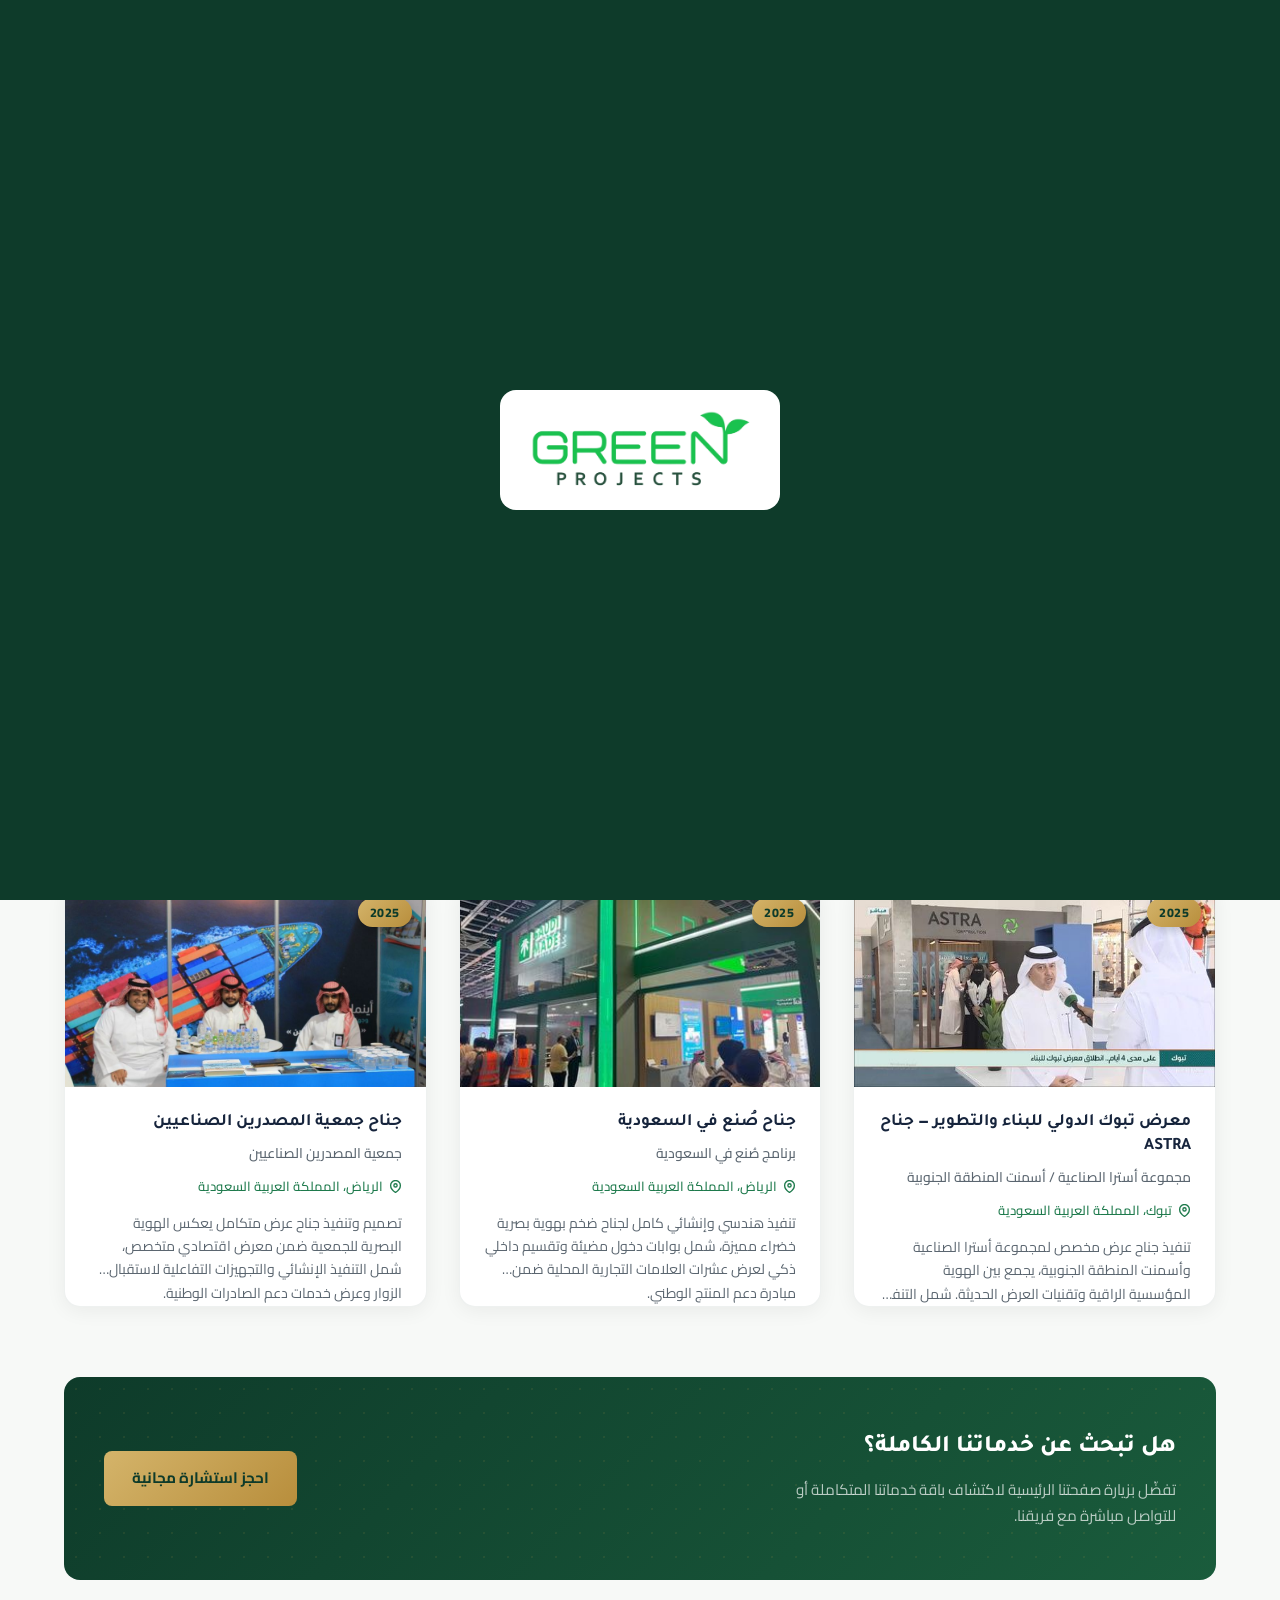
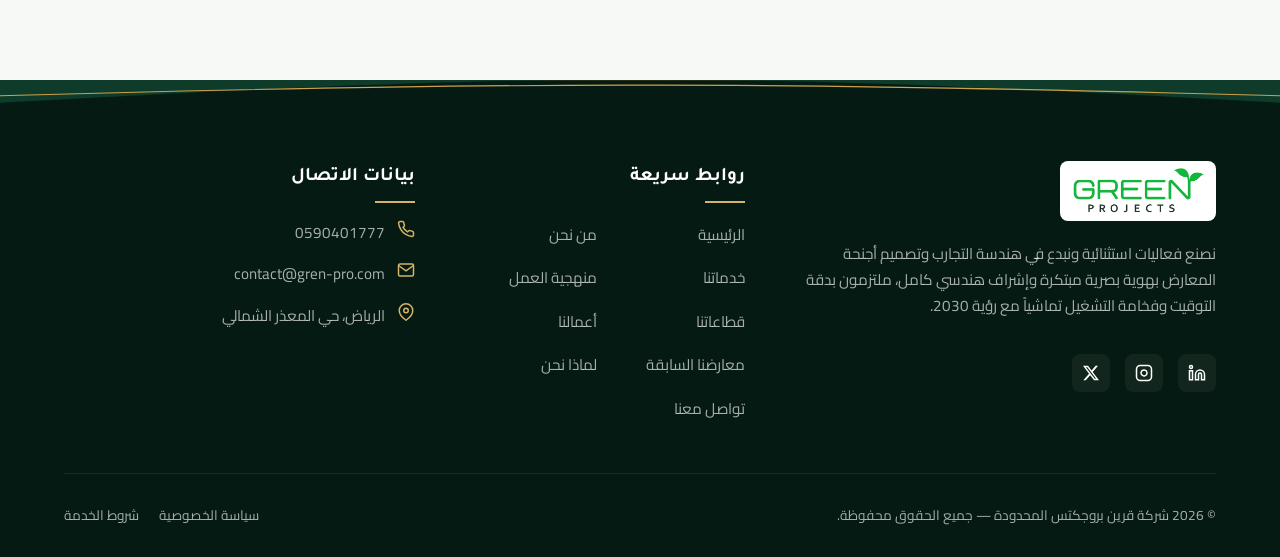
==== commit 2d6b4a6d: "Initial commit" ====
--- a/exhibitions.html
+++ b/exhibitions.html
@@ -1,13 +1,19 @@
 <!DOCTYPE html>
 <html lang="ar" dir="rtl">
+
 <head>
   <meta charset="UTF-8">
   <meta name="viewport" content="width=device-width, initial-scale=1.0">
-  <title data-ar="أرشيف معارضنا | قرين بروجكتس" data-en="Exhibition Archive | Green Projects">أرشيف معارضنا | قرين بروجكتس</title>
+  <title data-ar="أرشيف معارضنا | قرين بروجكتس" data-en="Exhibition Archive | Green Projects">أرشيف معارضنا | قرين
+    بروجكتس</title>
 
   <!-- Meta Tags for SEO -->
-  <meta name="description" data-ar="أرشيف شامل لجميع المعارض والفعاليات التي نفّذتها قرين بروجكتس — سجل متكامل من الأجنحة والمؤتمرات والفعاليات الحكومية." data-en="A comprehensive archive of all exhibitions and events executed by Green Projects — a complete record of pavilions, conferences, and government events." content="أرشيف شامل لجميع المعارض والفعاليات التي نفّذتها قرين بروجكتس — سجل متكامل من الأجنحة والمؤتمرات والفعاليات الحكومية.">
-  <meta name="keywords" content="معارض قرين بروجكتس, أرشيف المعارض, أجنحة السعودية, Green Projects exhibitions, Saudi exhibition archive, booth design Riyadh">
+  <meta name="description"
+    data-ar="أرشيف شامل لجميع المعارض والفعاليات التي نفّذتها قرين بروجكتس — سجل متكامل من الأجنحة والمؤتمرات والفعاليات الحكومية."
+    data-en="A comprehensive archive of all exhibitions and events executed by Green Projects — a complete record of pavilions, conferences, and government events."
+    content="أرشيف شامل لجميع المعارض والفعاليات التي نفّذتها قرين بروجكتس — سجل متكامل من الأجنحة والمؤتمرات والفعاليات الحكومية.">
+  <meta name="keywords"
+    content="معارض قرين بروجكتس, أرشيف المعارض, أجنحة السعودية, Green Projects exhibitions, Saudi exhibition archive, booth design Riyadh">
   <meta name="author" content="Green Projects Company">
 
   <!-- Open Graph -->
@@ -45,7 +51,7 @@
       content: '';
       position: absolute;
       inset: 0;
-      background: linear-gradient(135deg, rgba(14,59,42,0.97) 0%, rgba(10,40,29,0.93) 55%, rgba(5,20,15,0.88) 100%);
+      background: linear-gradient(135deg, rgba(14, 59, 42, 0.97) 0%, rgba(10, 40, 29, 0.93) 55%, rgba(5, 20, 15, 0.88) 100%);
       z-index: 1;
     }
 
@@ -54,15 +60,20 @@
       content: '';
       position: absolute;
       inset: 0;
-      background-image: radial-gradient(rgba(201,162,75,0.12) 1px, transparent 1px);
+      background-image: radial-gradient(rgba(201, 162, 75, 0.12) 1px, transparent 1px);
       background-size: 32px 32px;
       z-index: 1;
       animation: heroDotsShift 20s linear infinite;
     }
 
     @keyframes heroDotsShift {
-      0%   { background-position: 0 0; }
-      100% { background-position: 32px 32px; }
+      0% {
+        background-position: 0 0;
+      }
+
+      100% {
+        background-position: 32px 32px;
+      }
     }
 
     .exhibitions-hero .container {
@@ -78,8 +89,8 @@
       text-transform: uppercase;
       letter-spacing: 2px;
       color: var(--color-gold);
-      border: 1px solid rgba(212,180,106,0.35);
-      background: rgba(212,180,106,0.08);
+      border: 1px solid rgba(212, 180, 106, 0.35);
+      background: rgba(212, 180, 106, 0.08);
       padding: 6px 18px;
       border-radius: 50px;
       margin-bottom: 22px;
@@ -106,7 +117,7 @@
 
     .exh-hero-subtitle {
       font-size: 1.1rem;
-      color: rgba(255,255,255,0.75);
+      color: rgba(255, 255, 255, 0.75);
       max-width: 620px;
       margin: 0 auto 30px;
       line-height: 1.7;
@@ -116,7 +127,7 @@
       display: flex;
       justify-content: center;
       gap: 50px;
-      border-top: 1px solid rgba(255,255,255,0.1);
+      border-top: 1px solid rgba(255, 255, 255, 0.1);
       padding-top: 30px;
       margin-top: 10px;
     }
@@ -137,7 +148,7 @@
     .exh-hero-stat-label {
       display: block;
       font-size: 0.82rem;
-      color: rgba(255,255,255,0.6);
+      color: rgba(255, 255, 255, 0.6);
       margin-top: 5px;
     }
 
@@ -167,13 +178,13 @@
     .archive-controls {
       background: #fff;
       border-radius: var(--border-radius-md);
-      box-shadow: 0 8px 30px rgba(0,0,0,0.07);
+      box-shadow: 0 8px 30px rgba(0, 0, 0, 0.07);
       padding: 28px 30px;
       margin-bottom: 50px;
       display: flex;
       flex-direction: column;
       gap: 20px;
-      border: 1px solid rgba(14,59,42,0.07);
+      border: 1px solid rgba(14, 59, 42, 0.07);
     }
 
     .archive-controls-row {
@@ -202,7 +213,7 @@
     .archive-search-input {
       width: 100%;
       padding: 13px 16px 13px 48px;
-      border: 1.5px solid rgba(14,59,42,0.15);
+      border: 1.5px solid rgba(14, 59, 42, 0.15);
       border-radius: var(--border-radius-sm);
       font-size: 0.95rem;
       background: var(--color-light-bg-1);
@@ -224,7 +235,7 @@
     .archive-search-input:focus {
       border-color: var(--color-brand);
       background: #fff;
-      box-shadow: 0 0 0 3px rgba(30,122,76,0.1);
+      box-shadow: 0 0 0 3px rgba(30, 122, 76, 0.1);
     }
 
     .archive-search-input::placeholder {
@@ -241,7 +252,7 @@
     .year-btn {
       padding: 9px 20px;
       border-radius: 50px;
-      border: 1.5px solid rgba(14,59,42,0.2);
+      border: 1.5px solid rgba(14, 59, 42, 0.2);
       background: transparent;
       color: var(--color-gray-text);
       font-size: 0.88rem;
@@ -254,7 +265,7 @@
     .year-btn:hover {
       border-color: var(--color-brand);
       color: var(--color-brand);
-      background: rgba(30,122,76,0.05);
+      background: rgba(30, 122, 76, 0.05);
     }
 
     .year-btn.active {
@@ -285,8 +296,8 @@
     .exh-card {
       background: #fff;
       border-radius: var(--border-radius-md);
-      box-shadow: 0 4px 20px rgba(0,0,0,0.06);
-      border: 1px solid rgba(14,59,42,0.07);
+      box-shadow: 0 4px 20px rgba(0, 0, 0, 0.06);
+      border: 1px solid rgba(14, 59, 42, 0.07);
       overflow: hidden;
       display: flex;
       flex-direction: column;
@@ -296,15 +307,16 @@
 
     .exh-card:hover {
       transform: translateY(-8px);
-      box-shadow: 0 20px 50px rgba(0,0,0,0.12);
-      border-color: rgba(14,59,42,0.15);
+      box-shadow: 0 20px 50px rgba(0, 0, 0, 0.12);
+      border-color: rgba(14, 59, 42, 0.15);
     }
 
     /* Card image wrapper — 16:9 ratio */
     .exh-card-img-wrap {
       position: relative;
       width: 100%;
-      padding-top: 56.25%; /* 16:9 */
+      padding-top: 56.25%;
+      /* 16:9 */
       overflow: hidden;
       background: var(--color-primary-dark);
     }
@@ -320,8 +332,13 @@
     }
 
     @keyframes shimmer {
-      0%   { background-position: 200% 0; }
-      100% { background-position: -200% 0; }
+      0% {
+        background-position: 200% 0;
+      }
+
+      100% {
+        background-position: -200% 0;
+      }
     }
 
     .exh-card-img-wrap img {
@@ -357,14 +374,14 @@
       border-radius: 50px;
       z-index: 3;
       letter-spacing: 0.5px;
-      box-shadow: 0 3px 10px rgba(0,0,0,0.2);
+      box-shadow: 0 3px 10px rgba(0, 0, 0, 0.2);
     }
 
     /* Image overlay gradient */
     .exh-card-img-overlay {
       position: absolute;
       inset: 0;
-      background: linear-gradient(to top, rgba(14,59,42,0.65) 0%, transparent 55%);
+      background: linear-gradient(to top, rgba(14, 59, 42, 0.65) 0%, transparent 55%);
       z-index: 2;
       pointer-events: none;
     }
@@ -425,7 +442,7 @@
       display: flex;
       gap: 10px;
       flex-wrap: wrap;
-      border-top: 1px solid rgba(14,59,42,0.07);
+      border-top: 1px solid rgba(14, 59, 42, 0.07);
       margin-top: 18px;
     }
 
@@ -459,7 +476,7 @@
     .exh-btn-pdf {
       background: transparent;
       color: var(--color-primary-dark);
-      border: 1.5px solid rgba(14,59,42,0.3);
+      border: 1.5px solid rgba(14, 59, 42, 0.3);
     }
 
     .exh-btn-pdf:hover {
@@ -487,7 +504,7 @@
     .exh-empty-icon {
       width: 80px;
       height: 80px;
-      background: rgba(14,59,42,0.06);
+      background: rgba(14, 59, 42, 0.06);
       border-radius: 50%;
       display: flex;
       align-items: center;
@@ -531,7 +548,7 @@
       content: '';
       position: absolute;
       inset: 0;
-      background-image: radial-gradient(rgba(201,162,75,0.1) 1px, transparent 1px);
+      background-image: radial-gradient(rgba(201, 162, 75, 0.1) 1px, transparent 1px);
       background-size: 24px 24px;
       pointer-events: none;
     }
@@ -550,7 +567,7 @@
 
     .archive-back-banner-text p {
       font-size: 0.95rem;
-      color: rgba(255,255,255,0.7);
+      color: rgba(255, 255, 255, 0.7);
       max-width: 420px;
     }
 
@@ -602,6 +619,7 @@
     }
   </style>
 </head>
+
 <body class="lang-ar">
 
   <!-- Scroll Progress Indicator -->
@@ -624,7 +642,8 @@
   <header>
     <div class="container">
       <!-- Brand Logo -->
-      <a href="index.html" class="logo-official-link" aria-label="قرين بروجكتس — العودة للرئيسية" style="cursor:pointer;">
+      <a href="index.html" class="logo-official-link" aria-label="قرين بروجكتس — العودة للرئيسية"
+        style="cursor:pointer;">
         <img src="assets/images/logo.png" alt="Green Projects Company | قرين بروجيكتس" class="logo-official">
       </a>
 
@@ -636,7 +655,8 @@
         <a href="index.html#methodology" data-ar="منهجية العمل" data-en="Methodology">منهجية العمل</a>
         <a href="index.html#sectors" data-ar="قطاعاتنا" data-en="Our Sectors">قطاعاتنا</a>
         <a href="index.html#portfolio" data-ar="أعمالنا" data-en="Portfolio">أعمالنا</a>
-        <a href="exhibitions.html" class="nav-active" data-ar="معارضنا السابقة" data-en="Past Exhibitions">معارضنا السابقة</a>
+        <a href="exhibitions.html" class="nav-active" data-ar="معارضنا السابقة" data-en="Past Exhibitions">معارضنا
+          السابقة</a>
         <a href="index.html#why-us" data-ar="لماذا نحن" data-en="Why Us">لماذا نحن</a>
         <a href="index.html#contact" data-ar="تواصل معنا" data-en="Contact Us">تواصل معنا</a>
       </nav>
@@ -644,7 +664,6 @@
       <!-- Language & CTA actions -->
       <div class="nav-actions">
         <button id="lang-toggle" class="lang-btn">English</button>
-        <a href="index.html#contact" class="btn btn-gold" data-ar="احجز استشارتك" data-en="Book Consultation">احجز استشارتك</a>
 
         <!-- Mobile burger -->
         <div class="burger-menu">
@@ -667,7 +686,9 @@
           <span data-ar="أرشيف معارضنا" data-en="Exhibition Archive">أرشيف معارضنا</span>
           <span data-ar="Exhibition Archive" data-en="أرشيف معارضنا">Exhibition Archive</span>
         </h1>
-        <p class="exh-hero-subtitle" data-ar="سجل متكامل لمعارض ومؤتمرات ناجحة نفّذتها قرين بروجكتس عبر السنوات — شاهد كيف نحوّل الرؤى إلى واقع مبهر." data-en="A complete record of successful exhibitions and conferences executed by Green Projects over the years — see how we turn visions into stunning realities.">
+        <p class="exh-hero-subtitle"
+          data-ar="سجل متكامل لمعارض ومؤتمرات ناجحة نفّذتها قرين بروجكتس عبر السنوات — شاهد كيف نحوّل الرؤى إلى واقع مبهر."
+          data-en="A complete record of successful exhibitions and conferences executed by Green Projects over the years — see how we turn visions into stunning realities.">
           سجل متكامل لمعارض ومؤتمرات ناجحة نفّذتها قرين بروجكتس عبر السنوات — شاهد كيف نحوّل الرؤى إلى واقع مبهر.
         </p>
 
@@ -678,11 +699,13 @@
           </div>
           <div class="exh-hero-stat">
             <span class="exh-hero-stat-num">9+</span>
-            <span class="exh-hero-stat-label" data-ar="سنوات من الخبرة" data-en="Years of Experience">سنوات من الخبرة</span>
+            <span class="exh-hero-stat-label" data-ar="سنوات من الخبرة" data-en="Years of Experience">سنوات من
+              الخبرة</span>
           </div>
           <div class="exh-hero-stat">
-            <span class="exh-hero-stat-num">120+</span>
-            <span class="exh-hero-stat-label" data-ar="عميل وشريك استراتيجي" data-en="Trusted Partners">عميل وشريك استراتيجي</span>
+            <span class="exh-hero-stat-num">600+</span>
+            <span class="exh-hero-stat-label" data-ar="عميل وشريك استراتيجياكثر من" data-en="Trusted Partners">عميل
+              وشريك استراتيجياكثر من</span>
           </div>
         </div>
       </div>
@@ -691,8 +714,11 @@
     <!-- Wave Divider -->
     <div class="exh-hero-wave">
       <svg viewBox="0 0 1440 55" fill="none" preserveAspectRatio="none" xmlns="http://www.w3.org/2000/svg">
-        <path d="M0,22L120,30C240,38,480,54,720,54.5C960,54,1200,38,1320,30L1440,22L1440,55L1320,55C1200,55,960,55,720,55C480,55,240,55,120,55L0,55Z" fill="#F7F9F7"/>
-        <path d="M0,32L120,36C240,40,480,48,720,47.5C960,48,1200,40,1320,36L1440,32" stroke="#C9A24B" stroke-width="1.5"/>
+        <path
+          d="M0,22L120,30C240,38,480,54,720,54.5C960,54,1200,38,1320,30L1440,22L1440,55L1320,55C1200,55,960,55,720,55C480,55,240,55,120,55L0,55Z"
+          fill="#F7F9F7" />
+        <path d="M0,32L120,36C240,40,480,48,720,47.5C960,48,1200,40,1320,36L1440,32" stroke="#C9A24B"
+          stroke-width="1.5" />
       </svg>
     </div>
   </section>
@@ -708,19 +734,15 @@
         <div class="archive-controls-row">
           <!-- Search Input -->
           <div class="archive-search-wrap">
-            <svg class="archive-search-icon" width="18" height="18" viewBox="0 0 24 24" fill="none" stroke="currentColor" stroke-width="2">
+            <svg class="archive-search-icon" width="18" height="18" viewBox="0 0 24 24" fill="none"
+              stroke="currentColor" stroke-width="2">
               <circle cx="11" cy="11" r="8"></circle>
               <line x1="21" y1="21" x2="16.65" y2="16.65"></line>
             </svg>
-            <input
-              type="text"
-              id="exh-search"
-              class="archive-search-input"
+            <input type="text" id="exh-search" class="archive-search-input"
               placeholder="ابحث باسم المعرض أو الجهة المنظمة..."
               data-ar-placeholder="ابحث باسم المعرض أو الجهة المنظمة..."
-              data-en-placeholder="Search by exhibition name or organizer..."
-              autocomplete="off"
-            >
+              data-en-placeholder="Search by exhibition name or organizer..." autocomplete="off">
           </div>
 
           <!-- Results count -->
@@ -752,8 +774,10 @@
             <line x1="8" y1="11" x2="14" y2="11"></line>
           </svg>
         </div>
-        <h3 class="exh-empty-title" data-ar="لا توجد نتائج مطابقة" data-en="No Matching Results">لا توجد نتائج مطابقة</h3>
-        <p class="exh-empty-text" data-ar="جرّب كلمة بحث مختلفة أو اختر سنة أخرى من الفلاتر." data-en="Try a different search term or select another year from the filters.">
+        <h3 class="exh-empty-title" data-ar="لا توجد نتائج مطابقة" data-en="No Matching Results">لا توجد نتائج مطابقة
+        </h3>
+        <p class="exh-empty-text" data-ar="جرّب كلمة بحث مختلفة أو اختر سنة أخرى من الفلاتر."
+          data-en="Try a different search term or select another year from the filters.">
           جرّب كلمة بحث مختلفة أو اختر سنة أخرى من الفلاتر.
         </p>
       </div>
@@ -761,12 +785,15 @@
       <!-- Back to Main Page Banner -->
       <div class="archive-back-banner reveal-element">
         <div class="archive-back-banner-text">
-          <h3 data-ar="هل تبحث عن خدماتنا الكاملة؟" data-en="Looking for our full services?">هل تبحث عن خدماتنا الكاملة؟</h3>
-          <p data-ar="تفضّل بزيارة صفحتنا الرئيسية لاكتشاف باقة خدماتنا المتكاملة أو للتواصل مباشرة مع فريقنا." data-en="Visit our main page to explore our full service portfolio or to connect directly with our team.">
+          <h3 data-ar="هل تبحث عن خدماتنا الكاملة؟" data-en="Looking for our full services?">هل تبحث عن خدماتنا الكاملة؟
+          </h3>
+          <p data-ar="تفضّل بزيارة صفحتنا الرئيسية لاكتشاف باقة خدماتنا المتكاملة أو للتواصل مباشرة مع فريقنا."
+            data-en="Visit our main page to explore our full service portfolio or to connect directly with our team.">
             تفضّل بزيارة صفحتنا الرئيسية لاكتشاف باقة خدماتنا المتكاملة أو للتواصل مباشرة مع فريقنا.
           </p>
         </div>
-        <a href="index.html#contact" class="btn btn-gold" data-ar="احجز استشارة مجانية" data-en="Book Free Consultation">احجز استشارة مجانية</a>
+        <a href="index.html#contact" class="btn btn-gold" data-ar="احجز استشارة مجانية"
+          data-en="Book Free Consultation">احجز استشارة مجانية</a>
       </div>
 
     </div>
@@ -779,8 +806,11 @@
     <!-- Wave Gold Divider top -->
     <div class="wave-divider top">
       <svg viewBox="0 0 1440 74" fill="none" preserveAspectRatio="none" xmlns="http://www.w3.org/2000/svg">
-        <path d="M0,32L120,42.7C240,53,480,75,720,74.7C960,75,1200,53,1320,42.7L1440,32L1440,74L1320,74C1200,74,960,74,720,74C480,74,240,74,120,74L0,74Z" fill="#0E3B2A"/>
-        <path d="M0,45L120,50C240,55,480,65,720,64.5C960,65,1200,55,1320,50L1440,45" stroke="#C9A24B" stroke-width="2"/>
+        <path
+          d="M0,32L120,42.7C240,53,480,75,720,74.7C960,75,1200,53,1320,42.7L1440,32L1440,74L1320,74C1200,74,960,74,720,74C480,74,240,74,120,74L0,74Z"
+          fill="#0E3B2A" />
+        <path d="M0,45L120,50C240,55,480,65,720,64.5C960,65,1200,55,1320,50L1440,45" stroke="#C9A24B"
+          stroke-width="2" />
       </svg>
     </div>
 
@@ -789,29 +819,36 @@
         <!-- Brand Box -->
         <div class="footer-about">
           <a href="index.html" class="logo-official-link">
-            <img src="assets/images/logo.png" alt="Green Projects Company | قرين بروجيكتس" class="logo-official footer-logo">
+            <img src="assets/images/logo.png" alt="Green Projects Company | قرين بروجيكتس"
+              class="logo-official footer-logo">
           </a>
-          <p data-ar="نصنع فعاليات استثنائية ونبدع في هندسة التجارب وتصميم أجنحة المعارض بهوية بصرية مبتكرة وإشراف هندسي كامل، ملتزمون بدقة التوقيت وفخامة التشغيل تماشياً مع رؤية 2030." data-en="Designing state-of-the-art events and engineering corporate experiences. Dedicated to rigorous execution and premium operations representing the Saudi Vision 2030.">
-            نصنع فعاليات استثنائية ونبدع في هندسة التجارب وتصميم أجنحة المعارض بهوية بصرية مبتكرة وإشراف هندسي كامل، ملتزمون بدقة التوقيت وفخامة التشغيل تماشياً مع رؤية 2030.
+          <p data-ar="نصنع فعاليات استثنائية ونبدع في هندسة التجارب وتصميم أجنحة المعارض بهوية بصرية مبتكرة وإشراف هندسي كامل، ملتزمون بدقة التوقيت وفخامة التشغيل تماشياً مع رؤية 2030."
+            data-en="Designing state-of-the-art events and engineering corporate experiences. Dedicated to rigorous execution and premium operations representing the Saudi Vision 2030.">
+            نصنع فعاليات استثنائية ونبدع في هندسة التجارب وتصميم أجنحة المعارض بهوية بصرية مبتكرة وإشراف هندسي كامل،
+            ملتزمون بدقة التوقيت وفخامة التشغيل تماشياً مع رؤية 2030.
           </p>
           <div class="footer-socials">
-            <a href="https://linkedin.com" class="social-link" target="_blank" rel="noopener noreferrer" aria-label="LinkedIn">
+            <a href="https://linkedin.com" class="social-link" target="_blank" rel="noopener noreferrer"
+              aria-label="LinkedIn">
               <svg width="18" height="18" viewBox="0 0 24 24" fill="none" stroke="currentColor" stroke-width="2">
                 <path d="M16 8a6 6 0 0 1 6 6v7h-4v-7a2 2 0 0 0-2-2 2 2 0 0 0-2 2v7h-4v-7a6 6 0 0 1 6-6z"></path>
                 <rect x="2" y="9" width="4" height="12"></rect>
                 <circle cx="4" cy="4" r="2"></circle>
               </svg>
             </a>
-            <a href="https://instagram.com" class="social-link" target="_blank" rel="noopener noreferrer" aria-label="Instagram">
+            <a href="https://instagram.com" class="social-link" target="_blank" rel="noopener noreferrer"
+              aria-label="Instagram">
               <svg width="18" height="18" viewBox="0 0 24 24" fill="none" stroke="currentColor" stroke-width="2">
                 <rect x="2" y="2" width="20" height="20" rx="5" ry="5"></rect>
                 <path d="M16 11.37A4 4 0 1 1 12.63 8 4 4 0 0 1 16 11.37z"></path>
                 <line x1="17.5" y1="6.5" x2="17.51" y2="6.5"></line>
               </svg>
             </a>
-            <a href="https://x.com" class="social-link" target="_blank" rel="noopener noreferrer" aria-label="X (Twitter)">
+            <a href="https://x.com" class="social-link" target="_blank" rel="noopener noreferrer"
+              aria-label="X (Twitter)">
               <svg width="16" height="16" fill="currentColor" viewBox="0 0 16 16">
-                <path d="M12.6.75h2.454l-5.36 6.142L16 15.25h-4.937l-3.867-5.07-4.425 5.07H.316l5.733-6.57L0 .75h5.063l3.495 4.633L12.6.75zm-.86 13.028h1.36L4.323 2.145H2.865l8.875 11.633z"/>
+                <path
+                  d="M12.6.75h2.454l-5.36 6.142L16 15.25h-4.937l-3.867-5.07-4.425 5.07H.316l5.733-6.57L0 .75h5.063l3.495 4.633L12.6.75zm-.86 13.028h1.36L4.323 2.145H2.865l8.875 11.633z" />
               </svg>
             </a>
           </div>
@@ -839,7 +876,9 @@
           <div class="footer-contact-list">
             <div class="footer-contact-item">
               <svg width="18" height="18" viewBox="0 0 24 24" fill="none" stroke="currentColor" stroke-width="2">
-                <path d="M22 16.92v3a2 2 0 0 1-2.18 2 19.79 19.79 0 0 1-8.63-3.07 19.5 19.5 0 0 1-6-6 19.79 19.79 0 0 1-3.07-8.67A2 2 0 0 1 4.11 2h3a2 2 0 0 1 2 1.72 12.84 12.84 0 0 0 .7 2.81 2 2 0 0 1-.45 2.11L8.09 9.91a16 16 0 0 0 6 6l1.27-1.27a2 2 0 0 1 2.11-.45 12.84 12.84 0 0 0 2.81.7A2 2 0 0 1 22 16.92z"></path>
+                <path
+                  d="M22 16.92v3a2 2 0 0 1-2.18 2 19.79 19.79 0 0 1-8.63-3.07 19.5 19.5 0 0 1-6-6 19.79 19.79 0 0 1-3.07-8.67A2 2 0 0 1 4.11 2h3a2 2 0 0 1 2 1.72 12.84 12.84 0 0 0 .7 2.81 2 2 0 0 1-.45 2.11L8.09 9.91a16 16 0 0 0 6 6l1.27-1.27a2 2 0 0 1 2.11-.45 12.84 12.84 0 0 0 2.81.7A2 2 0 0 1 22 16.92z">
+                </path>
               </svg>
               <span style="direction:ltr;unicode-bidi:isolate;">0590401777</span>
             </div>
@@ -865,7 +904,8 @@
 
       <!-- Bottom Bar -->
       <div class="footer-bottom">
-        <div class="copyright" data-ar="&copy; 2026 شركة قرين بروجكتس المحدودة — جميع الحقوق محفوظة." data-en="&copy; 2026 Green Projects Company Ltd. — All rights reserved.">
+        <div class="copyright" data-ar="&copy; 2026 شركة قرين بروجكتس المحدودة — جميع الحقوق محفوظة."
+          data-en="&copy; 2026 Green Projects Company Ltd. — All rights reserved.">
           &copy; 2026 شركة قرين بروجكتس المحدودة — جميع الحقوق محفوظة.
         </div>
         <div class="footer-policy-links">
@@ -879,7 +919,8 @@
   <!-- Floating WhatsApp Button -->
   <a href="https://wa.me/966590401777" class="whatsapp-float clickable" target="_blank" aria-label="WhatsApp Support">
     <svg width="35" height="35" fill="currentColor" viewBox="0 0 16 16">
-      <path d="M13.601 2.326A7.854 7.854 0 0 0 7.994 0C3.627 0 .068 3.558.064 7.926c0 1.399.366 2.76 1.057 3.965L0 16l4.204-1.102a7.933 7.933 0 0 0 3.79.949h.004c4.368 0 7.927-3.558 7.93-7.93a7.828 7.828 0 0 0-2.33-5.693zM7.994 14.521a6.573 6.573 0 0 1-3.356-.92l-.24-.144-2.494.654.666-2.433-.156-.251a6.56 6.56 0 0 1-1.007-3.505c0-3.626 2.957-6.584 6.591-6.584a6.56 6.56 0 0 1 4.66 1.931 6.557 6.557 0 0 1 1.928 4.66c-.004 3.639-2.961 6.592-6.592 6.592zm3.69-4.98c-.202-.101-1.2-.593-1.385-.658-.186-.067-.322-.101-.457.101-.136.2-.524.659-.643.795-.12.136-.239.153-.441.052-.2-.101-.845-.312-1.61-.994-.596-.532-.998-1.192-1.115-1.392-.119-.201-.013-.31.088-.41.09-.09.2-.21.3-.316.1-.106.133-.18.2-.3.067-.122.033-.227-.018-.328-.051-.101-.457-1.1-.625-1.504-.165-.4-.347-.346-.477-.353-.122-.007-.262-.007-.402-.007a.891.891 0 0 0-.646.3c-.22.241-.84.821-.84 2.003 0 1.184.862 2.325.982 2.485.12.16 1.696 2.592 4.109 3.633.573.248 1.02.396 1.369.507.576.184 1.1.158 1.517.097.464-.069 1.2-.491 1.37-1.001.17-.508.17-.943.119-1.001-.051-.059-.186-.092-.388-.193z"/>
+      <path
+        d="M13.601 2.326A7.854 7.854 0 0 0 7.994 0C3.627 0 .068 3.558.064 7.926c0 1.399.366 2.76 1.057 3.965L0 16l4.204-1.102a7.933 7.933 0 0 0 3.79.949h.004c4.368 0 7.927-3.558 7.93-7.93a7.828 7.828 0 0 0-2.33-5.693zM7.994 14.521a6.573 6.573 0 0 1-3.356-.92l-.24-.144-2.494.654.666-2.433-.156-.251a6.56 6.56 0 0 1-1.007-3.505c0-3.626 2.957-6.584 6.591-6.584a6.56 6.56 0 0 1 4.66 1.931 6.557 6.557 0 0 1 1.928 4.66c-.004 3.639-2.961 6.592-6.592 6.592zm3.69-4.98c-.202-.101-1.2-.593-1.385-.658-.186-.067-.322-.101-.457.101-.136.2-.524.659-.643.795-.12.136-.239.153-.441.052-.2-.101-.845-.312-1.61-.994-.596-.532-.998-1.192-1.115-1.392-.119-.201-.013-.31.088-.41.09-.09.2-.21.3-.316.1-.106.133-.18.2-.3.067-.122.033-.227-.018-.328-.051-.101-.457-1.1-.625-1.504-.165-.4-.347-.346-.477-.353-.122-.007-.262-.007-.402-.007a.891.891 0 0 0-.646.3c-.22.241-.84.821-.84 2.003 0 1.184.862 2.325.982 2.485.12.16 1.696 2.592 4.109 3.633.573.248 1.02.396 1.369.507.576.184 1.1.158 1.517.097.464-.069 1.2-.491 1.37-1.001.17-.508.17-.943.119-1.001-.051-.059-.186-.092-.388-.193z" />
     </svg>
   </a>
 
@@ -903,16 +944,16 @@
       'use strict';
 
       /* ---- State ---- */
-      let currentYear   = 'all';
+      let currentYear = 'all';
       let currentSearch = '';
-      const archive     = window.exhibitionsArchive || [];
+      const archive = window.exhibitionsArchive || [];
 
       /* ---- DOM refs ---- */
-      const grid        = document.getElementById('exhibitions-grid');
-      const emptyState  = document.getElementById('exh-empty-state');
+      const grid = document.getElementById('exhibitions-grid');
+      const emptyState = document.getElementById('exh-empty-state');
       const searchInput = document.getElementById('exh-search');
-      const countEl     = document.getElementById('exh-count-num');
-      const totalEl     = document.getElementById('stat-total');
+      const countEl = document.getElementById('exh-count-num');
+      const totalEl = document.getElementById('stat-total');
       const yearFilters = document.getElementById('year-filters');
 
       /* ---- Update hero stat counter ---- */
@@ -922,7 +963,7 @@
       function buildYearFilters() {
         const years = [...new Set(archive.map(e => e.year).filter(Boolean))].sort().reverse();
 
-        const isAr   = document.documentElement.dir === 'rtl';
+        const isAr = document.documentElement.dir === 'rtl';
         const allTxt = isAr ? 'الكل' : 'All';
 
         yearFilters.innerHTML = '';
@@ -961,7 +1002,7 @@
 
       /* ---- Filter logic ---- */
       function getFiltered() {
-        const lang  = document.documentElement.dir === 'rtl' ? 'ar' : 'en';
+        const lang = document.documentElement.dir === 'rtl' ? 'ar' : 'en';
         const query = currentSearch.trim().toLowerCase();
 
         return archive.filter(ex => {
@@ -970,10 +1011,10 @@
 
           // Text search
           if (query) {
-            const title     = (ex.title?.[lang]     || '').toLowerCase();
-            const organizer = (ex.organizer?.[lang]  || '').toLowerCase();
-            const location  = (ex.location?.[lang]   || '').toLowerCase();
-            const desc      = (ex.description?.[lang] || '').toLowerCase();
+            const title = (ex.title?.[lang] || '').toLowerCase();
+            const organizer = (ex.organizer?.[lang] || '').toLowerCase();
+            const location = (ex.location?.[lang] || '').toLowerCase();
+            const desc = (ex.description?.[lang] || '').toLowerCase();
             if (!title.includes(query) && !organizer.includes(query) && !location.includes(query) && !desc.includes(query)) return false;
           }
 
@@ -985,14 +1026,14 @@
       function buildCard(ex) {
         const lang = document.documentElement.dir === 'rtl' ? 'ar' : 'en';
 
-        const title     = ex.title?.[lang]       || '';
-        const organizer = ex.organizer?.[lang]   || '';
-        const location  = ex.location?.[lang]    || '';
-        const desc      = ex.description?.[lang] || '';
-        const year      = ex.year                || '';
-        const img       = ex.coverImage          || '';
-        const website   = ex.websiteUrl          || '';
-        const pdf       = ex.profilePdfUrl       || '';
+        const title = ex.title?.[lang] || '';
+        const organizer = ex.organizer?.[lang] || '';
+        const location = ex.location?.[lang] || '';
+        const desc = ex.description?.[lang] || '';
+        const year = ex.year || '';
+        const img = ex.coverImage || '';
+        const website = ex.websiteUrl || '';
+        const pdf = ex.profilePdfUrl || '';
 
         // Action buttons HTML (only when URL is non-empty)
         let buttonsHtml = '';
@@ -1157,4 +1198,5 @@
     })();
   </script>
 </body>
-</html>
+
+</html>
--- a/assets/css/style.css
+++ b/assets/css/style.css
@@ -174,6 +174,15 @@
   gap: 20px;
 }
 
+.loader-logo-official {
+  height: 90px;
+  width: auto;
+  display: block;
+  mix-blend-mode: screen;
+  animation: fadeLoaderIn 0.8s cubic-bezier(0.16, 1, 0.3, 1) forwards;
+}
+
+
 .loader-leaf {
   width: 80px;
   height: 80px;
@@ -499,6 +508,31 @@
   gap: 10px;
   text-decoration: none;
 }
+
+/* Official image logo — transparent background, larger size */
+.logo-official-link {
+  display: flex;
+  align-items: center;
+  text-decoration: none;
+  flex-shrink: 0;
+}
+
+.logo-official {
+  height: 62px;
+  width: auto;
+  display: block;
+  /* screen blend removes white from PNG logo against the dark header background */
+  mix-blend-mode: screen;
+  filter: drop-shadow(0 1px 3px rgba(0, 0, 0, 0.15));
+  transition: var(--transition-fast);
+}
+
+.logo-official-link:hover .logo-official {
+  filter: drop-shadow(0 2px 8px rgba(201, 162, 75, 0.4));
+  transform: scale(1.04);
+  transition: var(--transition-smooth);
+}
+
 
 .logo-icon {
   width: 45px;
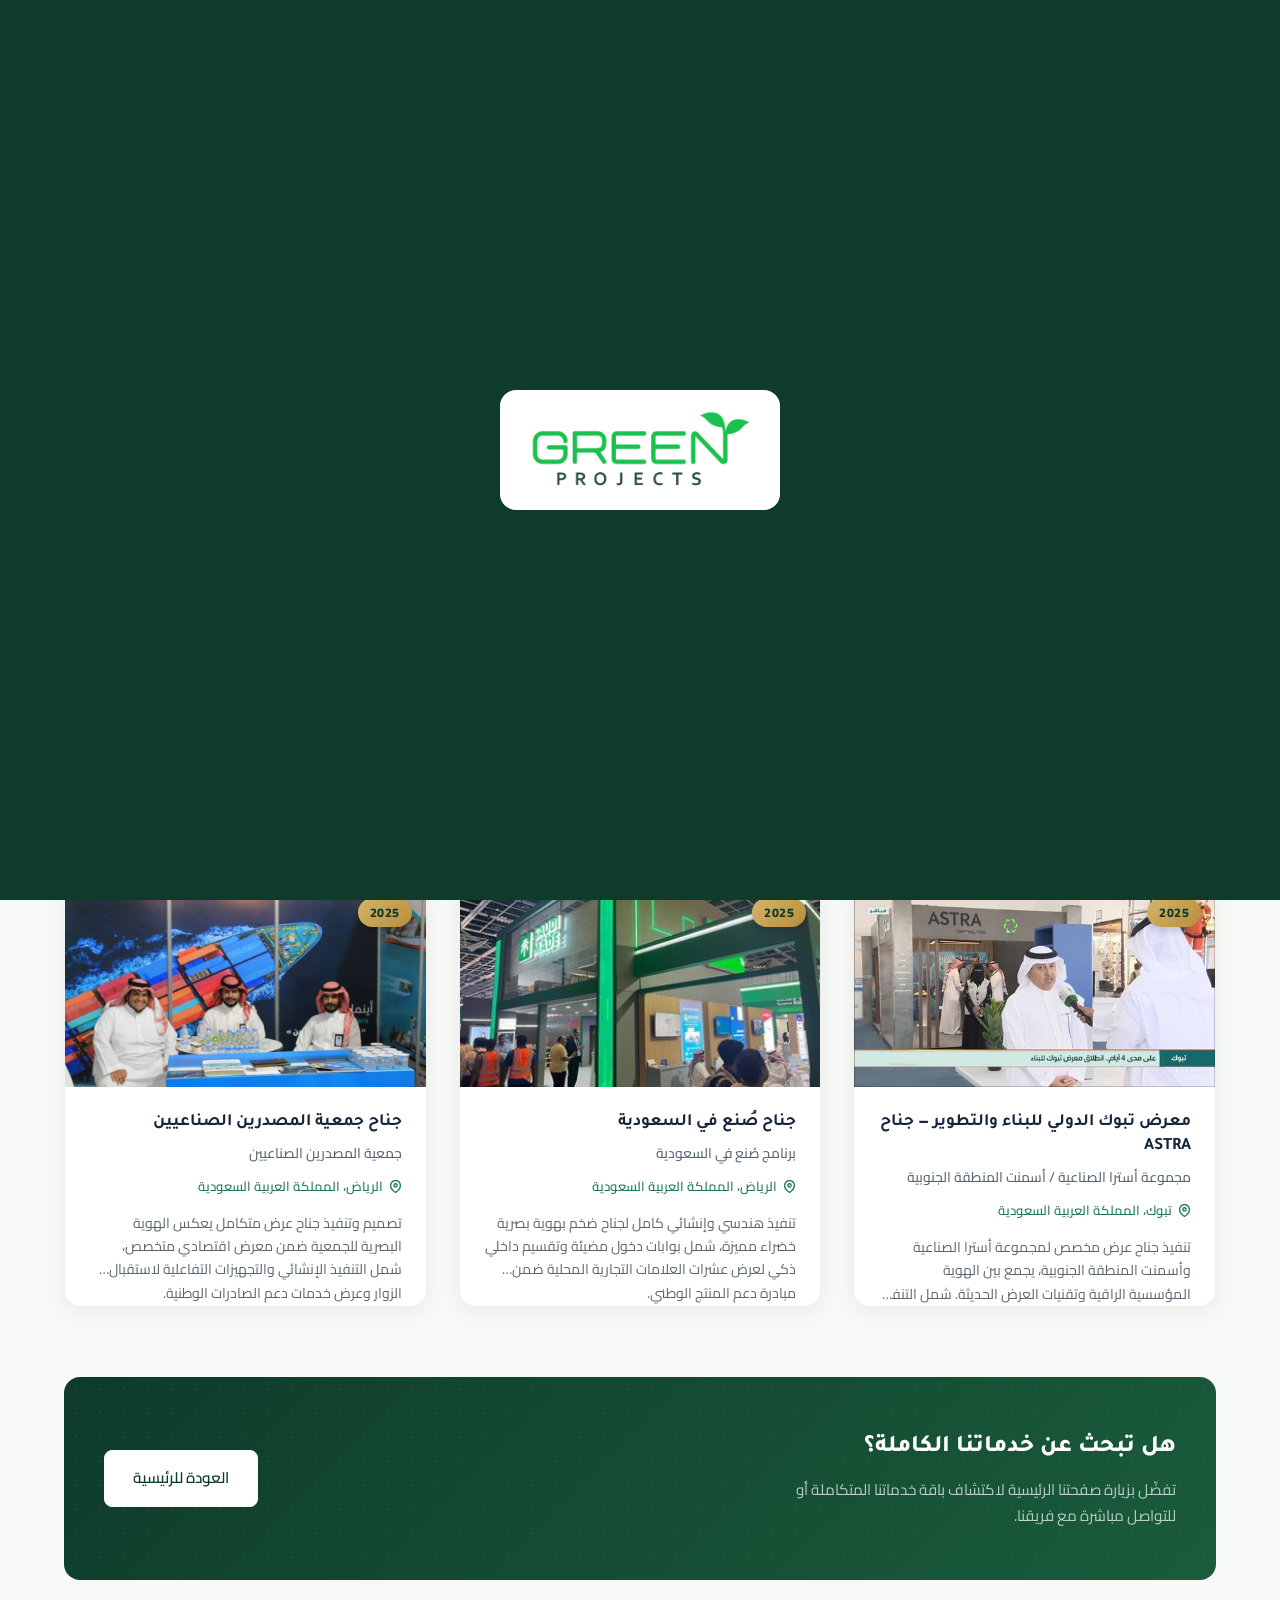
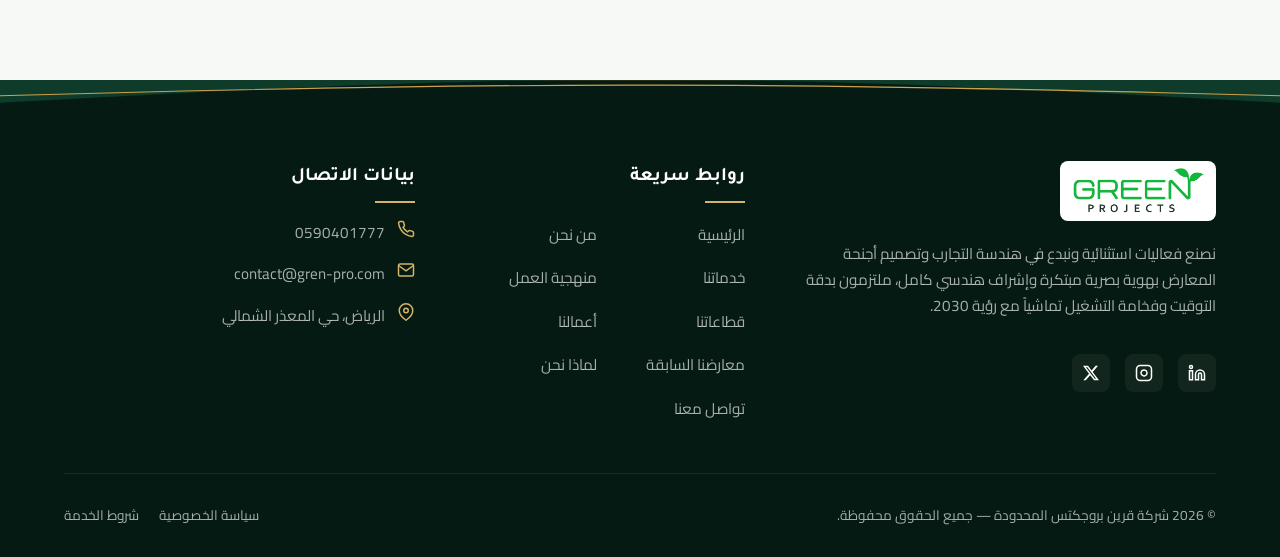
==== commit 066582eb: "Initial commit" ====
--- a/exhibitions.html
+++ b/exhibitions.html
@@ -792,8 +792,7 @@
             تفضّل بزيارة صفحتنا الرئيسية لاكتشاف باقة خدماتنا المتكاملة أو للتواصل مباشرة مع فريقنا.
           </p>
         </div>
-        <a href="index.html#contact" class="btn btn-gold" data-ar="احجز استشارة مجانية"
-          data-en="Book Free Consultation">احجز استشارة مجانية</a>
+        <a href="index.html" class="btn btn-white" data-ar="العودة للرئيسية" data-en="Back to Main Page">العودة للرئيسية</a>
       </div>
 
     </div>
